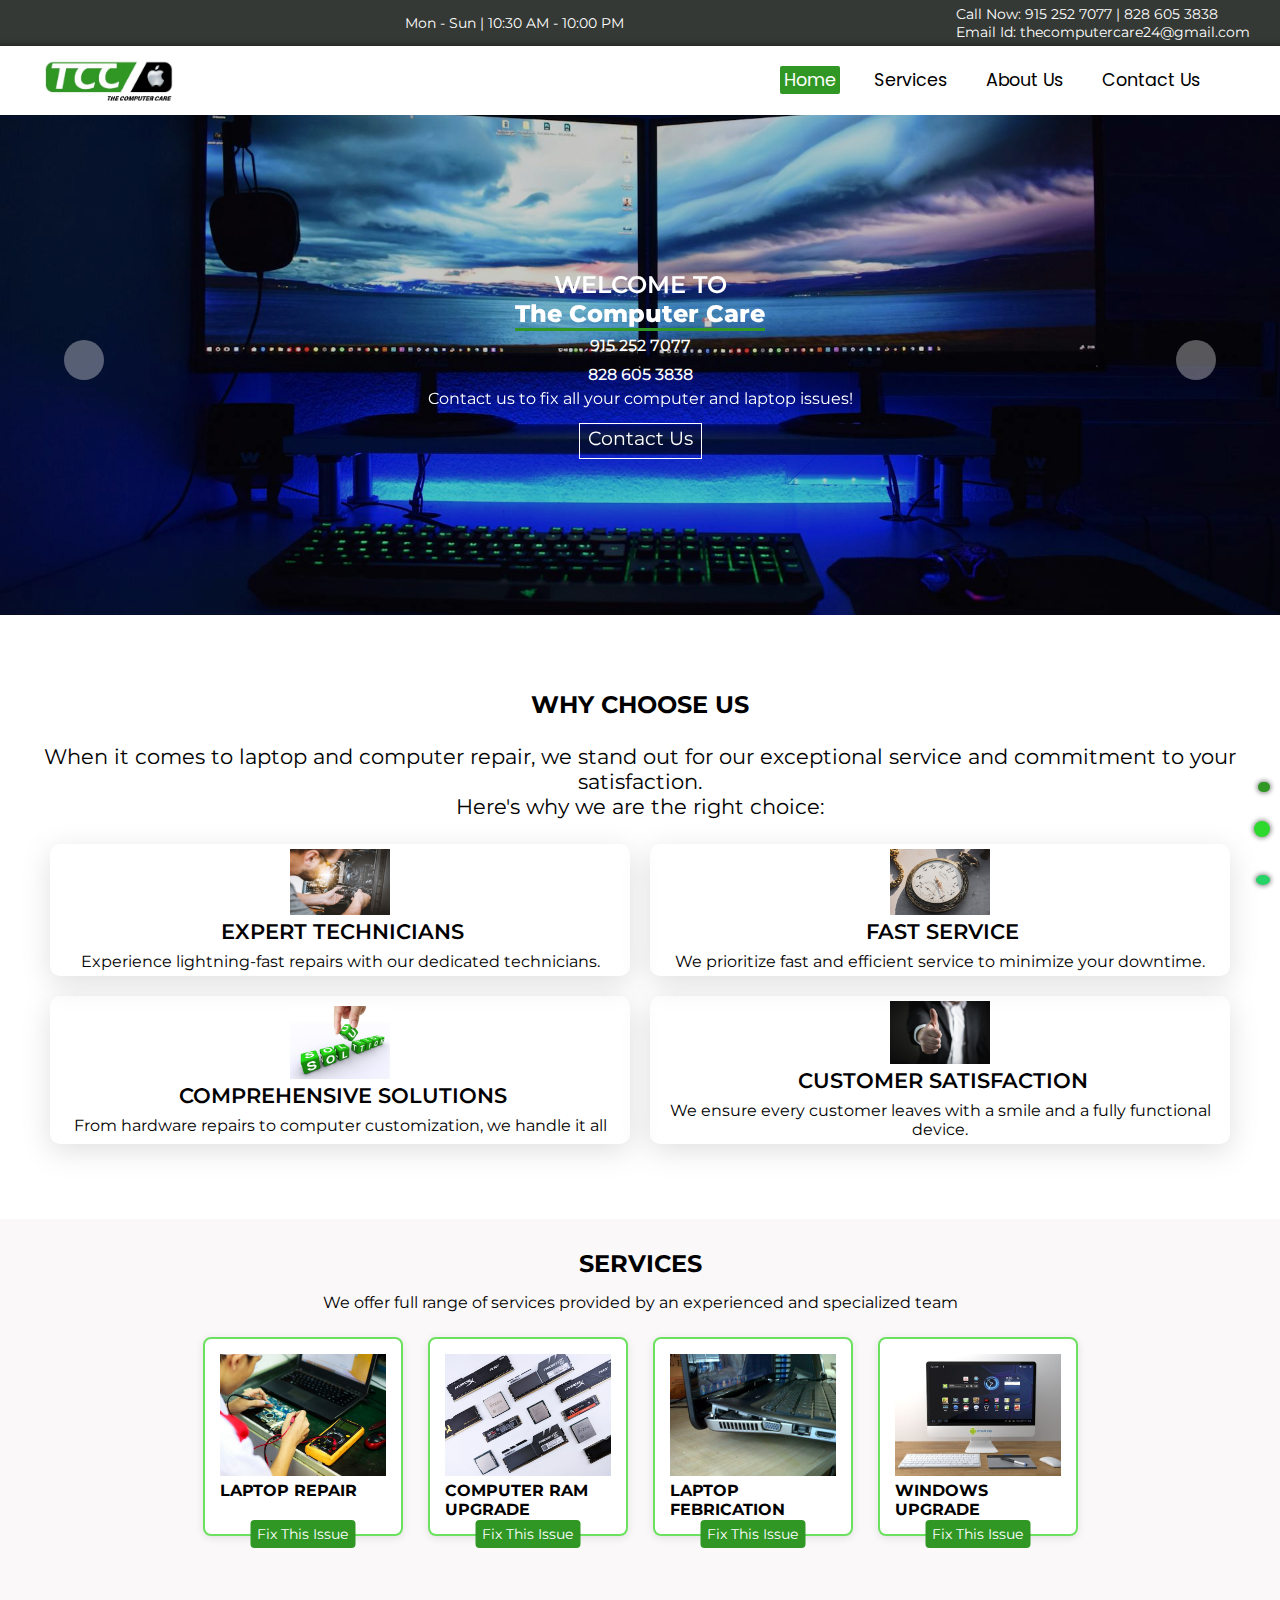
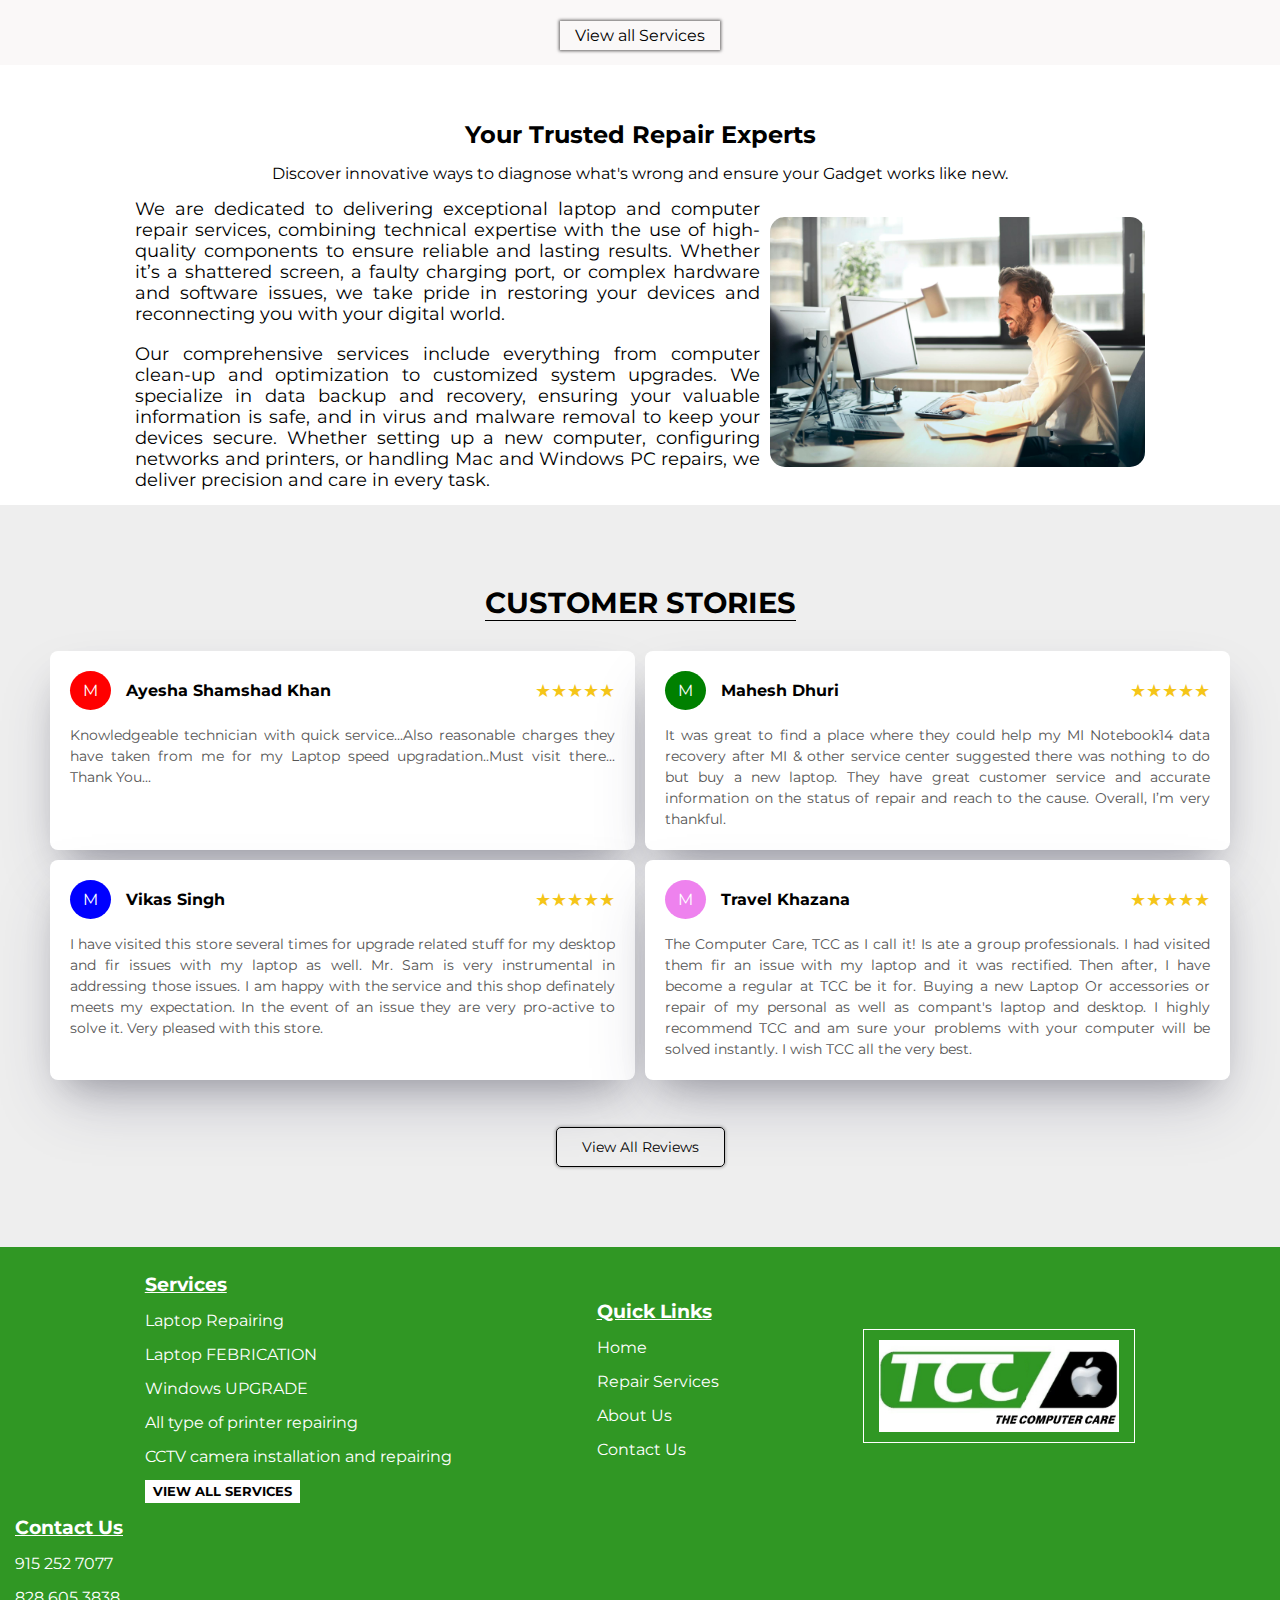
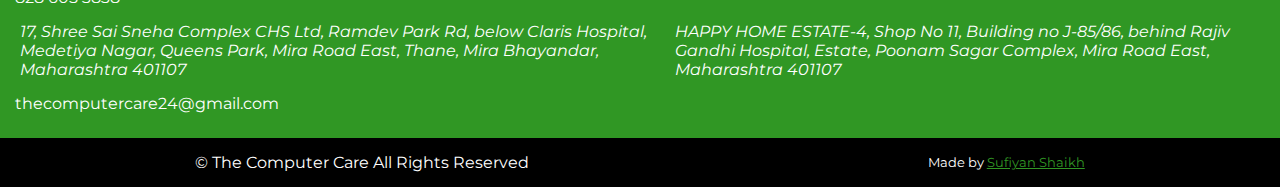
==== index.html @ 96224d6a "The Computer Care" ====
<!DOCTYPE html>
<html lang="en">
  <head>
    <meta charset="UTF-8" />
    <meta
      name="description"
      content="The Computer Care, Mira Road's most trusted Computer and Laptop repair destination. we specialize in Computer customisation, Computer upgrades, New computer setup, keyboard repairs, SSD upgrades, and a wide range of hardware and software solutions for all major laptop brands."
    />
    <meta
      name="keywords"
      content="About The Computer Care, Computer and Laptop repair shop in Mira Road, best Computer Repair Shop in Mira Road, Computer Reapir Shop in Ramdev Park, Mira road , Computer repair shop near me,Laptop Repairing,  
      Laptop Fabrication,  
      Upgrade Your Laptop,  
      Laptop Keyboard Repair,  
      Laptop Screen Repair and Replacement,  
      Windows Upgrade,  
      Computer RAM Upgrade,  
      SSD Upgrade,  
      Desktop Customized,  
      Desktop Servicing and Upgradation,  
      All Types of Printer Repairing,  
      CCTV Camera Installation and Repairing,  
      Laptop Battery Upgrade and Repair,  
      Laptop Hinges Repairing
    "
    />
    <meta name="author" content="Sufiyan Shaikh" />
    <meta name="viewport" content="width=device-width, initial-scale=1.0" />
    <link rel="stylesheet" href="style/style.css" />
    <link
      rel="stylesheet"
      href="https://cdnjs.cloudflare.com/ajax/libs/font-awesome/6.6.0/css/all.min.css"
      integrity="sha512-Kc323vGBEqzTmouAECnVceyQqyqdsSiqLQISBL29aUW4U/M7pSPA/gEUZQqv1cwx4OnYxTxve5UMg5GT6L4JJg=="
      crossorigin="anonymous"
      referrerpolicy="no-referrer"
    />

    <link
      rel="stylesheet"
      href="https://fonts.googleapis.com/css2?family=Material+Symbols+Outlined:opsz,wght,FILL,GRAD@24,400,0,0&icon_names=editor_choice"
    />
    <link rel="shortcut icon" href="images/TCCLogoShortCut.png" />
    <title>Best Computer Repair Service in Mira road | The Computer Care</title>
  </head>
  <body>
    <section class="mainSectionNavabar" id="mainSectionNavabar">
      <div class="emailPhoneIconTiming">
        <div class="socioicons">
          <a
            class="hideSomeContent"
            href="https://www.facebook.com/profile.php?id=61571070823007"
            target="_blank"
            ><i class="fa-brands fa-facebook"></i
          ></a>
          <a
            href="https://www.instagram.com/thecomputercare24?igsh=YzljYTk1ODg3Zg=="
            target="_blank"
            ><i class="fa-brands fa-instagram"></i
          ></a>
          <a href="https://wa.me/+919152527077?text=Hi" target="_blank"
            ><i class="fa-brands fa-whatsapp"></i
          ></a>
          <a href="https://maps.app.goo.gl/mqtj7RavzrbfYgJeA" target="_blank"
            ><i class="fa-solid fa-location-dot"></i
          ></a>
        </div>
        <div class="shopTiming">
          <span
            >Mon - Sun | <i class="fa-regular fa-clock"></i> 10:30 AM - 10:00
            PM</span
          >
        </div>
        <div class="callEmail">
          <div class="callNow">
            <label>Call Now: </label
            ><a href="tel:+919152527077"> 915 252 7077</a>
            |
            <a href="tel:+918286053838">828 605 3838</a>
          </div>
          <div class="emailId">
            <label>Email Id:</label
            ><a
              href="mailto:thecomputercare24@gmail.com?subject=Customer Message"
            >
              thecomputercare24@gmail.com</a
            >
          </div>
        </div>
      </div>
      <!-- Navbar -->
      <header class="pureNavbar">
        <span class="menuToggle" id="menuToggleid" onclick="toggleNav()">
        </span>
        <a href="index.html" class="LogoNameImg">
          <h1 class="hideSomeContent" style="font-size: 0.8rem">
            Best Computer and Laptop Repair Service in Mira road | The Computer
            Care
          </h1>
          <img src="images/TCC Logo.png" alt="Logo"
        /></a>
        <ul class="ulBar">
          <li>
            <a href="index.html" class="onHome"
              ><i class="fa-solid fa-house"></i> Home</a
            >
          </li>
          <li>
            <a href="html/repairservices.html"
              ><i class="fa-solid fa-screwdriver-wrench"></i> Services</a
            >
          </li>
          <li>
            <a href="html/about.html"
              ><i class="fa-solid fa-users-gear"></i> About Us</a
            >
          </li>
          <li>
            <a href="html/contact.html">
              <i class="fa-solid fa-headset"></i>
              Contact Us</a
            >
          </li>
          <li class="call-us-li">
            <a href="tel:+919152527077" class="call-us"
              ><i class="fa-solid fa-phone"></i> Call Us</a
            >
          </li>
        </ul>
      </header>
    </section>

    <!-- SlideShow Section -->
    <section class="bgMainSection">
      <div class="slider">
        <span class="bgShade"></span>
        <div class="list">
          <div class="item">
            <img src="images/wallapaperComputer.jpg" alt="images" />
          </div>
          <div class="item">
            <img src="images/WlpLaptop.jpg" alt="images" />
          </div>
          <div class="item">
            <img src="images/7.jpg" alt="images" />
          </div>
        </div>

        <button id="prev" class="Btn prevBtn">
          <i class="fa-solid fa-arrow-left"></i>
        </button>
        <button id="next" class="Btn nextBtn">
          <i class="fa-solid fa-arrow-right"></i>
        </button>

        <ul class="dots">
          <li class="active"></li>
          <li></li>
          <li></li>
        </ul>
      </div>

      <div class="bgImgSection">
        <strong class="bgFirstLetter hidden"> Welcome to </strong>
        <h1 class="bgSecondLetter hidden">The Computer Care</h1>

        <a href="tel:+919152527077" class="phoneNumber"
          ><i class="fa-solid fa-phone"></i> 915 252 7077</a
        >
        <a href="tel:+918286053838" class="phoneNumber"
          ><i class="fa-solid fa-phone"></i> 828 605 3838</a
        >

        <p class="bgthirdLetter hidden">
          Contact us to fix all your computer and laptop issues!
        </p>
        <a href="html/contact.html" class="btnWithWords hidden"> Contact Us </a>
      </div>
    </section>
    <!-- Why choose Us -->
    <section class="chooseUsSection">
      <strong class="strongHead">WHY CHOOSE US</strong>
      <div class="chooseUsContent">
        <p>
          When it comes to laptop and computer repair, we stand out for our
          exceptional service and commitment to your satisfaction. <br />
          Here's why we are the right choice:
        </p>
      </div>
      <div class="boxesOfChooseUs">
        <div class="box1">
          <div class="imgBox">
            <img
              src="images/expert technician.jpg"
              width="100"
              alt="expert technician"
            />
          </div>
          <span class="wordBox">Expert Technicians</span>
          <p>
            Experience lightning-fast repairs with our dedicated technicians.
          </p>
        </div>
        <div class="box1">
          <div class="imgBox">
            <img src="images/QuickClock.jpg" width="100" alt="Clock Images" />
          </div>
          <span class="wordBox">Fast Service</span>
          <p>
            We prioritize fast and efficient service to minimize your downtime.
          </p>
        </div>
        <div class="box1">
          <div class="imgBox">
            <img src="images/solutions.jpg" width="100" alt="Solution Image" />
          </div>
          <span class="wordBox">Comprehensive Solutions</span>
          <p>
            From hardware repairs to computer customization, we handle it all
          </p>
        </div>
        <div class="box1">
          <div class="imgBox">
            <img src="images/satisfaction.jpg" width="100" alt="Satisfaction" />
          </div>
          <span class="wordBox">Customer Satisfaction</span>

          <p>
            We ensure every customer leaves with a smile and a fully functional
            device.
          </p>
        </div>
      </div>
    </section>
    <!-- Service Process -->

    <!-- Services we Offer -->
    <section class="servicesSection">
      <strong class="strongHead">SERVICES</strong>
      <p>
        We offer full range of services provided by an experienced and
        specialized team
      </p>
      <div class="subServicesSection">
        <div class="sevicesBox" onclick="gotoWsForLaptopRepair1()">
          <div class="serviceImage">
            <img
              src="../images/laptopRepair.jpg"
              width="250"
              alt="laptop Image"
            />
          </div>
          <strong> Laptop Repair </strong>
          <a class="gotoWsA">Fix This Issue</a>
        </div>

        <div
          class="sevicesBox"
          onclick="gotoWsForLaptopRepair6()"
          data-name="Speaker Repair"
        >
          <div class="serviceImage">
            <img
              src="../images/ramUpgrade.jpg"
              width="250"
              alt="laptop Image"
            />
          </div>
          <strong class="serviceItem"> Computer RAM UPGRADE </strong>
          <a class="gotoWsA">Fix This Issue</a>
        </div>

        <div class="sevicesBox" onclick="gotoWsForLaptopRepair2()">
          <div class="serviceImage">
            <img
              src="../images/laptopFabrication.jpg"
              width="250"
              alt="laptop Image"
            />
          </div>
          <strong> Laptop Febrication </strong>
          <a class="gotoWsA">Fix This Issue</a>
        </div>

        <div
          class="sevicesBox"
          onclick="gotoWsForLaptopRepair7()"
          data-name="Cooling Fan Repair"
        >
          <div class="serviceImage">
            <img
              src="../images/operatingSystem.jpg"
              width="250"
              alt="laptop Image"
            />
          </div>
          <strong class="serviceItem"> Windows UPGRADE </strong>

          <a class="gotoWsA">Fix This Issue</a>
        </div>

        <!--  -->
      </div>

      <button class="allServices">
        <a href="html/repairservices.html">View all Services</a>
      </button>
    </section>
    <!-- We are a Repair Store  -->
    <section class="repairStoreContent">
      <strong class="strongHead">Your Trusted Repair Experts</strong>
      <p>
        Discover innovative ways to diagnose what's wrong and ensure your Gadget
        works like new.
      </p>
      <div class="imageAndContent">
        <div class="mobileImg">
          <img src="images/WlpLaptop111.jpg" alt="Mobile Image" />
        </div>
        <div class="contentPart">
          <p>
            We are dedicated to delivering exceptional laptop and computer
            repair services, combining technical expertise with the use of
            high-quality components to ensure reliable and lasting results.
            Whether it’s a shattered screen, a faulty charging port, or complex
            hardware and software issues, we take pride in restoring your
            devices and reconnecting you with your digital world.
          </p>
          <br />
          <p>
            Our comprehensive services include everything from computer clean-up
            and optimization to customized system upgrades. We specialize in
            data backup and recovery, ensuring your valuable information is
            safe, and in virus and malware removal to keep your devices secure.
            Whether setting up a new computer, configuring networks and
            printers, or handling Mac and Windows PC repairs, we deliver
            precision and care in every task.
          </p>
        </div>
      </div>
    </section>

    <!-- Customer Stories -->
    <section class="reviewSection">
      <strong class="headCustomerSories">Customer Stories</strong>
      <div class="reviewHere">
        <div class="testimonial-card">
          <div class="user-info">
            <span class="userProfileName" style="background-color: red">M</span>
            <div>
              <div class="name">Ayesha Shamshad Khan</div>
            </div>
            <div class="stars">★★★★★</div>
          </div>
          <div class="testimonial-content">
            Knowledgeable technician with quick service...Also reasonable
            charges they have taken from me for my Laptop speed
            upgradation..Must visit there... Thank You...
          </div>
        </div>
        <!--  -->
        <div class="testimonial-card">
          <div class="user-info">
            <span class="userProfileName" style="background-color: green"
              >M</span
            >
            <div>
              <div class="name">Mahesh Dhuri</div>
            </div>
            <div class="stars">★★★★★</div>
          </div>
          <div class="testimonial-content">
            It was great to find a place where they could help my MI Notebook14
            data recovery after MI & other service center suggested there was
            nothing to do but buy a new laptop. They have great customer service
            and accurate information on the status of repair and reach to the
            cause. Overall, I’m very thankful.
          </div>
        </div>
        <!--  -->
        <div class="testimonial-card">
          <div class="user-info">
            <span class="userProfileName" style="background-color: blue"
              >M</span
            >
            <div>
              <div class="name">Vikas Singh</div>
            </div>
            <div class="stars">★★★★★</div>
          </div>
          <div class="testimonial-content">
            I have visited this store several times for upgrade related stuff
            for my desktop and fir issues with my laptop as well. Mr. Sam is
            very instrumental in addressing those issues. I am happy with the
            service and this shop definately meets my expectation. In the event
            of an issue they are very pro-active to solve it. Very pleased with
            this store.
          </div>
        </div>
        <!--  -->
        <div class="testimonial-card">
          <div class="user-info">
            <span class="userProfileName" style="background-color: violet"
              >M</span
            >
            <div>
              <div class="name">Travel Khazana</div>
            </div>
            <div class="stars">★★★★★</div>
          </div>
          <div class="testimonial-content">
            The Computer Care, TCC as I call it! Is ate a group professionals. I
            had visited them fir an issue with my laptop and it was rectified.
            Then after, I have become a regular at TCC be it for. Buying a new
            Laptop Or accessories or repair of my personal as well as compant's
            laptop and desktop. I highly recommend TCC and am sure your problems
            with your computer will be solved instantly. I wish TCC all the very
            best.
          </div>
        </div>
        <!--  -->
      </div>
      <a
        class="viewAllReviews"
        target="_blank"
        href="https://www.google.com/search?sca_esv=39810f5665557e26&sxsrf=ADLYWIJ63ItYzu3Gf5bRduiZhbobCvPirQ:1736142395249&q=the+computer+care+thane+reviews&uds=[base64]&si=ACC90nwjPmqJHrCEt6ewASzksVFQDX8zco_7MgBaIawvaF4-7glf96CyRKQV_xogCq7pDzsdbjQgENMN6Ps5KVKYUdPa4O7_tcEgr8yMv3771Vrnp-34SQTxuoi9mexpO49AmzPuCUAtgQHS9tup0fNlz_wQVXJbJA%3D%3D&sa=X&ved=2ahUKEwjW9v21suCKAxUD2jQHHeRZAqUQk8gLegQIJxAB&ictx=1&biw=360&bih=646&dpr=2#ebo=2"
        >View All Reviews</a
      >
    </section>

    <!-- Footer Section -->

    <footer class="footerSection">
      <a href="index.html" class="footerLogo">
        <img src="images/TCC Logo.png" alt="Logo" />
      </a>

      <div class="quickLinks">
        <strong>Quick Links</strong>
        <ul>
          <li><a href="index.html">Home</a></li>
          <li><a href="html/repairservices.html">Repair Services</a></li>
          <li><a href="html/about.html">About Us</a></li>
          <li><a href="html/contact.html">Contact Us</a></li>
        </ul>
      </div>

      <div class="quickServices">
        <strong>Services</strong>
        <li>Laptop Repairing</li>
        <li>Laptop FEBRICATION</li>
        <li>Windows UPGRADE</li>
        <li>All type of printer repairing</li>
        <li>CCTV camera installation and repairing</li>
        <a href="html/repairservices.html">View All Services</a>
      </div>

      <div class="quickContacts">
        <strong>Contact Us</strong>
        <a href="tel:+919152527077"
          ><i class="fa-solid fa-phone"></i> 915 252 7077</a
        >
        <a href="tel:+918286053838"
          ><i class="fa-solid fa-phone"></i> 828 605 3838</a
        >
        <address class="TCCaddresses">
          <a href="https://maps.app.goo.gl/mqtj7RavzrbfYgJeA" target="_blank"
            ><i class="fa-solid fa-location-dot"></i
          ></a>
          17, Shree Sai Sneha Complex CHS Ltd, Ramdev Park Rd, below Claris
          Hospital, Medetiya Nagar, Queens Park, Mira Road East, Thane, Mira
          Bhayandar, Maharashtra 401107
          <a href="https://maps.app.goo.gl/prdtFMeZnZaXtEqa7" target="_blank"
            ><i class="fa-solid fa-location-dot"></i
          ></a>
          HAPPY HOME ESTATE-4, Shop No 11, Building no J-85/86, behind Rajiv
          Gandhi Hospital, Estate, Poonam Sagar Complex, Mira Road East,
          Maharashtra 401107
        </address>
        <a
          class="footerEmail"
          href="mailto:thecomputercare24@gmail.com?subject=Customer Message"
          ><i class="fa-solid fa-envelope"></i> thecomputercare24@gmail.com</a
        >
      </div>
    </footer>
    <div class="copyrightLine">
      <div>&copy; The Computer Care All Rights Reserved</div>
      <div class="socioicons">
        <a
          class="hideSomeContent"
          href="https://www.facebook.com/profile.php?id=61571070823007"
          target="_blank"
          ><i class="fa-brands fa-facebook"></i
        ></a>
        <a
          href="https://www.instagram.com/thecomputercare24?igsh=YzljYTk1ODg3Zg=="
          target="_blank"
          ><i class="fa-brands fa-instagram"></i
        ></a>
        <a href="https://wa.me/+919152527077?text=Hi" target="_blank"
          ><i class="fa-brands fa-whatsapp"></i
        ></a>
        <a href="https://maps.app.goo.gl/mqtj7RavzrbfYgJeA" target="_blank"
          ><i class="fa-solid fa-location-dot"></i
        ></a>
      </div>
      <div class="authorName">
        Made by
        <a
          href="https://sufiyan055.github.io/MyPortfolio-website/"
          target="_blank"
          >Sufiyan Shaikh</a
        >
      </div>
    </div>

    <a
      href="https://wa.me/+919152527077?text=Hi"
      target="_blank"
      class="bottomWhatsapp"
    >
      <i class="fa-brands fa-whatsapp"></i>
    </a>

    <a href="tel:+919152527077" class="bottomCallUs">
      <i class="fa-solid fa-phone"></i>
    </a>

    <!--  -->
    <div class="gotoTop" onclick="BacktoTop()">
      <i class="fa-solid fa-arrow-up"></i>
    </div>
    <!--  -->

    <!-- Script -->

    <script src="script/scriptTwo.js"></script>
    <script src="script/script.js"></script>
    <script src="script/gotoWsApp.js"></script>
    <script src="script/animateonscroll.js"></script>
  </body>
</html>
---- style/style.css ----
@import url("https://fonts.googleapis.com/css2?family=Kanit:ital,wght@0,100;0,200;0,300;0,400;0,500;0,600;0,700;0,800;0,900;1,100;1,200;1,300;1,400;1,500;1,600;1,700;1,800;1,900&family=League+Gothic&family=Montserrat:ital,wght@0,100..900;1,100..900&family=Playwrite+AU+VIC+Guides&family=Poppins:ital,wght@0,100;0,200;0,300;0,400;0,500;0,600;0,700;0,800;0,900;1,100;1,200;1,300;1,400;1,500;1,600;1,700;1,800;1,900&family=Roboto:ital,wght@0,100;0,300;0,400;0,500;0,700;0,900;1,100;1,300;1,400;1,500;1,700;1,900&family=Satisfy&display=swap");
* {
  margin: 0;
  padding: 0;
  box-sizing: border-box;
  font-family: "Montserrat", sans-serif;
  scroll-behavior: smooth;
}

.onHome {
  background-color: #309724;
  color: #fff;
}

.onContact {
  background-color: #309724;
  color: #fff;
}

.onAbout {
  background-color: #309724;
  color: #fff;
}

.onRepairService {
  background-color: #309724;
  color: #fff;
}

.strongHead {
  display: flex;
  justify-content: center;
  align-items: center;
  padding: 15px 2px;
  font-size: 1.5em;
}

a {
  color: #000;
  text-decoration: none;
}

.hideSomeContent {
  display: none;
}

.mainSectionNavabar .emailPhoneIconTiming {
  display: flex;
  justify-content: center;
  align-items: center;
  justify-content: space-between;
  padding: 5px 30px;
  background-color: #353935;
  color: #fff;
  font-size: 0.9rem;
  flex-wrap: wrap;
  gap: 10px;
}
.mainSectionNavabar .emailPhoneIconTiming .socioicons a {
  color: #fff;
  transition: color 0.3s;
}
.mainSectionNavabar .emailPhoneIconTiming .socioicons a:hover:nth-child(1) {
  color: blue;
}
.mainSectionNavabar .emailPhoneIconTiming .socioicons a:hover:nth-child(2) {
  color: purple;
}
.mainSectionNavabar .emailPhoneIconTiming .socioicons a:hover:nth-child(3) {
  color: green;
}
.mainSectionNavabar .emailPhoneIconTiming .socioicons a:hover:nth-child(4) {
  color: red;
}
.mainSectionNavabar .emailPhoneIconTiming .socioicons i {
  padding: 2px;
  margin: 0px 5px;
  cursor: pointer;
}
.mainSectionNavabar .emailPhoneIconTiming .callEmail .callNow a,
.mainSectionNavabar .emailPhoneIconTiming .callEmail .emailId a {
  color: #fff;
}
.mainSectionNavabar .pureNavbar {
  display: flex;
  justify-content: center;
  align-items: center;
  justify-content: space-between;
  padding: 5px 30px;
  box-shadow: 0px 0px 5px 2px rgba(0, 0, 0, 0.3137254902);
  z-index: 111;
}
.mainSectionNavabar .pureNavbar .LogoNameImg {
  padding: 5px 15px;
  border-radius: 5px;
  display: inline-flex;
  justify-content: center;
  align-items: center;
}
.mainSectionNavabar .pureNavbar .LogoNameImg img {
  width: 8rem;
}
.mainSectionNavabar .pureNavbar .ulBar {
  display: flex;
  justify-content: center;
  align-items: center;
  z-index: 111;
}
.mainSectionNavabar .pureNavbar .ulBar li {
  margin: 2px 15px;
  list-style: none;
}
.mainSectionNavabar .pureNavbar .ulBar li a {
  position: relative;
  font-size: 1.1em;
  padding: 2px 4px;
  border-radius: 2px;
  transition: color 0.3s ease-in-out;
  font-family: "Poppins", serif;
}
.mainSectionNavabar .pureNavbar .ulBar li a i {
  display: none;
}
.mainSectionNavabar .pureNavbar .ulBar li a::before {
  content: "";
  background-color: #309724;
  top: 0px;
  left: 0px;
  width: 0%;
  height: 100%;
  position: absolute;
  z-index: -1;
  transition: width 0.3s ease-in-out;
}
.mainSectionNavabar .pureNavbar .ulBar li a:hover::before {
  width: 98%;
}
.mainSectionNavabar .pureNavbar .ulBar li a:hover {
  color: #fff;
}
.mainSectionNavabar .pureNavbar .ulBar li .call-us {
  background-color: #62cbad;
  color: #fff;
  box-shadow: 0px 0px 6px 2px rgba(0, 0, 0, 0.1529411765);
  padding: 12px 3px;
  display: none;
}
.mainSectionNavabar .pureNavbar .ulBar li .call-us i {
  display: inline-block;
}
.mainSectionNavabar .pureNavbar .menuToggle {
  display: none;
}

/* For Body */
.hideScrollbar {
  overflow: hidden;
}

@media screen and (max-width: 922px) {
  .mainSectionNavabar .emailPhoneIconTiming .socioicons a {
    font-size: 1.1rem;
  }
  .mainSectionNavabar .emailPhoneIconTiming .shopTiming {
    font-size: 0.8rem;
  }
  .mainSectionNavabar .emailPhoneIconTiming .callEmail {
    font-size: 0.8rem;
  }
  .mainSectionNavabar .pureNavbar {
    position: relative;
  }
  .mainSectionNavabar .pureNavbar .LogoNameImg {
    z-index: 222222;
    border: 1px solid transparent;
    transition: border 0.5s ease-in-out;
  }
  .mainSectionNavabar .pureNavbar .borderforLogoNameImg {
    border: 1px solid #000;
  }
  .mainSectionNavabar .pureNavbar .ulBar {
    align-items: normal;
    flex-direction: column;
    position: fixed;
    width: 100%;
    top: -500px;
    left: 0px;
    height: 0%;
    background: #fff;
    overflow: hidden;
    z-index: 11111;
    transition: top 0.5s ease-in-out, height 0.5s ease-in-out;
  }
  .mainSectionNavabar .pureNavbar .ulBar li {
    border-bottom: 1px solid;
    padding: 5px;
  }
  .mainSectionNavabar .pureNavbar .ulBar li a {
    color: #000;
  }
  .mainSectionNavabar .pureNavbar .ulBar li a i {
    display: inline-block;
  }
  .mainSectionNavabar .pureNavbar .ulBar li .call-us {
    width: 100%;
    padding: 13px 10%;
    border-radius: 4px;
    display: inline;
  }
  .mainSectionNavabar .pureNavbar .ulBar .call-us-li {
    margin-top: 25px;
    border-bottom: none;
    text-align: center;
  }
  .mainSectionNavabar .pureNavbar .ulBar.ulBarActive {
    top: 0px;
    height: 100%;
    border: 1px solid #309724;
    border-left: none;
    z-index: 111111;
  }
  .mainSectionNavabar .pureNavbar .menuToggle {
    display: block;
    position: absolute;
    top: 19px;
    right: 20px;
    margin-left: -90px;
    width: 30px;
    height: 30px;
    cursor: pointer;
    display: flex;
    justify-content: center;
    align-items: center;
    margin-bottom: 15px;
    z-index: 222222;
  }
  .mainSectionNavabar .pureNavbar .menuToggle::before {
    content: "";
    position: absolute;
    width: 20px;
    height: 2px;
    background: #000;
    transform: translateY(-9px);
    transition: 0.5s;
    box-shadow: 0px 7px 0px #000;
  }
  .mainSectionNavabar .pureNavbar .menuToggle::after {
    content: "";
    position: absolute;
    width: 20px;
    height: 2px;
    background: #000;
    transform: translateY(5px);
    transition: 0.5s;
  }
  .mainSectionNavabar .pureNavbar .menuToggle.active::before {
    transform: translateY(0px) rotate(45deg);
    box-shadow: 0 0 0 red;
    background-color: red;
  }
  .mainSectionNavabar .pureNavbar .menuToggle.active::after {
    transform: translateY(0px) rotate(-45deg);
    background-color: red;
    box-shadow: 0 0 0 red;
  }
}
@media screen and (max-width: 596px) {
  .mainSectionNavabar .pureNavbar .LogoNameImg img {
    width: 7rem;
  }
  .mainSectionNavabar .pureNavbar .ulBar li a {
    font-size: 0.9em;
  }
}
/* SlideShow Section */
.bgMainSection {
  position: relative;
}
.bgMainSection .slider {
  width: 1515px;
  max-width: 100vw;
  height: 500px;
  margin: auto;
  position: relative;
  overflow: hidden;
  /* Hide Btn When Cross Click */
}
.bgMainSection .slider .bgShade {
  position: absolute;
  top: 0px;
  left: 0px;
  width: 100%;
  height: 100%;
  background-color: rgba(0, 0, 0, 0.2156862745);
  z-index: 1;
}
.bgMainSection .slider .list {
  position: absolute;
  width: -moz-max-content;
  width: max-content;
  height: 100%;
  left: 0;
  top: 0;
  display: flex;
  transition: 1s;
}
.bgMainSection .slider .list img {
  width: 94.688rem;
  max-width: 100vw;
  height: 100%;
  -o-object-fit: cover;
     object-fit: cover;
}
.bgMainSection .slider .Btn {
  position: absolute;
  top: 45%;
  z-index: 111;
  width: 40px;
  height: 40px;
  border-radius: 50%;
  background-color: rgba(255, 255, 255, 0.3333333333);
  color: #fff;
  font-family: monospace;
  font-weight: bold;
  border: none;
  font-size: 1.2em;
  cursor: pointer;
  transition: opacity 0.3s ease;
}
.bgMainSection .slider .Btn:hover {
  opacity: 0.8;
}
.bgMainSection .slider .prevBtn {
  left: 5%;
}
.bgMainSection .slider .nextBtn {
  right: 5%;
}
.bgMainSection .slider .hideOnNavVisi {
  display: none;
}
.bgMainSection .slider .dots {
  position: absolute;
  bottom: 10px;
  left: 0;
  color: #fff;
  width: 100%;
  margin: 0;
  padding: 0;
  display: flex;
  justify-content: center;
  display: none;
}
.bgMainSection .slider .dots li {
  list-style: none;
  width: 10px;
  height: 10px;
  background-color: #fff;
  margin: 10px;
  border-radius: 20px;
  transition: 0.5s;
  z-index: 1;
}
.bgMainSection .slider .dots li.active {
  width: 30px;
}
.bgMainSection .bgImgSection {
  z-index: 11;
  position: absolute;
  top: 50%;
  left: 50%;
  transform: translate(-50%, -50%);
  background-position: center;
  width: 100%;
  height: 100%;
  display: flex;
  justify-content: center;
  align-items: center;
  flex-direction: column;
  padding: 15px;
  color: #fff;
  text-align: center;
}
.bgMainSection .bgImgSection strong {
  font-size: 1.5rem;
  font-weight: 600;
  font-family: "Montserrat", sans-serif;
}
.bgMainSection .bgImgSection .bgSecondLetter {
  font-weight: 800;
}
.bgMainSection .bgImgSection .phoneNumber {
  color: #fff;
  cursor: pointer;
  display: inline;
  margin: 5px 1px;
  font-weight: 500;
  z-index: 11;
}
.bgMainSection .bgImgSection .btnWithWords {
  margin-top: 15px;
  box-sizing: content-box;
  background: transparent;
  height: 30px;
  padding: 2px 8px;
  display: flex;
  border: 1px solid #fff;
  cursor: pointer;
  font-family: "Montserrat", sans-serif;
  font-size: 1.2rem;
  color: #fff;
  padding: 2px 8px;
}
.bgMainSection .bgImgSection .btnWithWords:hover {
  background: #309724;
}
.bgMainSection .bgImgSection .hidden {
  opacity: 0;
  filter: blur(5px);
  transform: translateY(-100%);
  transition: 0.5s ease-in-out;
}
.bgMainSection .bgImgSection .bgFirstLetter {
  text-transform: uppercase;
  transition-delay: 100ms;
}
.bgMainSection .bgImgSection .bgSecondLetter {
  transition-delay: 400ms;
  border-bottom: 3px solid #309724;
  font-size: 1.5rem;
}
.bgMainSection .bgImgSection .bgthirdLetter {
  transition-delay: 700ms;
}
.bgMainSection .bgImgSection .btnWithWords {
  transition-delay: transform 900ms;
}
.bgMainSection .bgImgSection .show {
  opacity: 1;
  filter: blur(0);
  transform: translateY(0);
}

@media screen and (max-width: 768px) {
  .bgMainSection .slider {
    height: 300px;
  }
  .bgMainSection .bgImgSection .bgSecondLetter {
    font-size: 1.2rem;
  }
  .bgMainSection .bgImgSection .bgthirdLetter a {
    font-size: 1rem;
  }
}
@media screen and (max-width: 496px) {
  .bgMainSection .slider .Btn {
    top: 85%;
    font-size: 1rem;
  }
  .bgMainSection .slider .prevBtn {
    left: 103px;
  }
  .bgMainSection .slider .nextBtn {
    right: 105px;
  }
  .bgMainSection .bgImgSection strong {
    font-size: 0.9rem;
    text-align: center;
  }
  .bgMainSection .bgImgSection p {
    font-size: 0.8rem;
  }
}
@media screen and (max-width: 292px) {
  .bgMainSection .slider .Btn {
    top: 85%;
    font-size: 1rem;
  }
  .bgMainSection .slider .prevBtn {
    left: 75px;
  }
  .bgMainSection .slider .nextBtn {
    right: 75px;
  }
  .bgMainSection .bgImgSection .btnWithWords {
    height: 20px;
  }
  .bgMainSection .bgImgSection .btnWithWords strong {
    font-size: 0.7em;
    margin-top: 3px;
  }
}
/* Why Choose Us Section */
.chooseUsSection {
  margin: 60px 0px;
  text-align: center;
}
.chooseUsSection .chooseUsContent {
  text-align: center;
  padding: 10px 30px;
}
.chooseUsSection .chooseUsContent p {
  font-size: 1.3rem;
}
.chooseUsSection .boxesOfChooseUs {
  padding: 15px 50px;
  display: grid;
  grid-template-columns: repeat(auto-fit, minmax(500px, 1fr));
  gap: 20px;
  justify-content: center;
}
.chooseUsSection .boxesOfChooseUs .box1 {
  display: flex;
  justify-content: center;
  align-items: center;
  flex-direction: column;
  box-shadow: rgba(100, 100, 111, 0.2) 0px 7px 29px 0px;
  border-radius: 10px;
  padding: 5px;
}
.chooseUsSection .boxesOfChooseUs .box1 .wordBox {
  text-transform: uppercase;
  font-weight: 600;
  font-size: 1.3em;
  margin-left: 5px;
}
.chooseUsSection .boxesOfChooseUs .box1 p {
  margin-top: 8px;
}

@media screen and (max-width: 1225px) {
  .chooseUsSection .boxesOfChooseUs {
    padding: 10px;
    display: grid;
    grid-template-columns: repeat(auto-fill, 25em);
    gap: 30px;
  }
  .chooseUsSection .boxesOfChooseUs .box1 .wordBox {
    font-size: 1em;
  }
}
@media screen and (max-width: 409px) {
  .chooseUsSection .boxesOfChooseUs {
    display: flex;
    justify-content: center;
    align-items: center;
    flex-direction: column;
  }
  .chooseUsSection .boxesOfChooseUs .box1 {
    display: flex;
    justify-content: center;
    align-items: center;
    flex-direction: column;
    flex-wrap: wrap;
  }
  .chooseUsSection .boxesOfChooseUs .box1 .wordBox {
    margin-left: 0px;
    margin-top: 13px;
  }
  .chooseUsSection .boxesOfChooseUs .box1 p {
    text-align: center;
  }
}
/* Services we Offer */
.servicesSection {
  display: flex;
  justify-content: center;
  align-items: center;
  flex-direction: column;
  padding: 15px;
  background-color: #faf8f8;
}
.servicesSection .subServicesSection {
  display: flex;
  justify-content: center;
  flex-wrap: wrap;
  gap: 25px;
  margin-top: 25px;
  padding: 0px 15px;
}
.servicesSection .subServicesSection .sevicesBox {
  display: flex;
  justify-content: center;
  align-items: center;
  flex-grow: inherit;
  flex-basis: 200px;
  flex-direction: column;
  align-items: normal;
  justify-content: flex-start;
  background-color: #fff;
  padding: 15px;
  border: 1px solid #e1e1e1;
  border-radius: 8px;
  box-shadow: 0 2px 8px rgba(0, 0, 0, 0.1);
  transition: transform 0.3s ease;
  gap: 5px;
  border: 2px solid #6ce05f;
  position: relative;
  cursor: pointer;
}
.servicesSection .subServicesSection .sevicesBox .serviceImage {
  width: 100%;
  height: 122px;
}
.servicesSection .subServicesSection .sevicesBox .serviceImage img {
  width: 100%;
  height: 100%;
  -o-object-fit: cover;
     object-fit: cover;
}
.servicesSection .subServicesSection .sevicesBox i {
  font-size: 2.5em;
}
.servicesSection .subServicesSection .sevicesBox .descService {
  font-size: 0.85em;
}
.servicesSection .subServicesSection .sevicesBox.hide {
  display: none;
}
.servicesSection .subServicesSection .sevicesBox:hover {
  transform: scale(1.02);
  border: 2px solid #309724;
}
.servicesSection .subServicesSection .sevicesBox strong {
  text-transform: uppercase;
}
.servicesSection .subServicesSection .sevicesBox p {
  text-wrap: wrap;
}
.servicesSection .subServicesSection .sevicesBox .gotoWsA {
  font-size: 0.9em;
  background-color: #309724;
  text-align: center;
  padding: 5px 2px;
  border-radius: 4px;
  color: #fff;
  transition: background-color 0.3s ease;
  position: absolute;
  left: 50%;
  transform: translate(-50%, -50%);
  bottom: -28px;
  width: 105px;
  cursor: pointer;
}
.servicesSection .subServicesSection .sevicesBox .gotoWsA:hover {
  background-color: #309724;
}
.servicesSection .allServices {
  margin-top: 85px;
  background: transparent;
  outline: none;
  border: none;
  box-shadow: 0px 0px 3px 1px rgba(0, 0, 0, 0.6);
  display: flex;
}
.servicesSection .allServices a {
  flex-basis: 1;
  font-size: 1.2em;
  padding: 5px 15px;
  transition: color, background-color 0.3s ease-in-out;
}
.servicesSection .allServices a:hover {
  background-color: #309724;
  color: #fff;
}

/* repairStoreContent  - We are a Repair Store */
.repairStoreContent {
  display: flex;
  justify-content: center;
  align-items: center;
  flex-direction: column;
  margin-top: 25px;
  padding: 15px;
}
.repairStoreContent .imageAndContent {
  margin-top: 15px;
  display: flex;
  justify-content: center;
  align-items: center;
  flex-direction: row-reverse;
  gap: 10px;
}
.repairStoreContent .imageAndContent .mobileImg {
  width: 30%;
}
.repairStoreContent .imageAndContent .mobileImg img {
  width: 100%;
  width: 100%;
  -o-object-fit: cover;
     object-fit: cover;
  border-radius: 15px;
}
.repairStoreContent .imageAndContent .contentPart {
  width: 50%;
}
.repairStoreContent .imageAndContent .contentPart p {
  font-size: 1.1em;
  text-align: justify;
}

@media screen and (max-width: 700px) {
  .repairStoreContent .imageAndContent {
    flex-direction: column;
  }
  .repairStoreContent .imageAndContent .mobileImg {
    width: 100%;
  }
  .repairStoreContent .imageAndContent .contentPart {
    width: 100%;
  }
}
/* What People Says About us */
.reviewSection {
  background-color: #eee;
  display: flex;
  justify-content: center;
  align-items: center;
  flex-direction: column;
  padding: 5rem 2.5rem;
}
.reviewSection strong {
  font-size: 1.8rem;
  border-bottom: 1px solid #000;
  text-transform: uppercase;
  margin-bottom: 15px;
}
.reviewSection .reviewHere {
  padding: 15px 10px;
  display: grid;
  grid-template-columns: repeat(auto-fit, minmax(500px, 1fr));
  justify-content: center;
  gap: 10px;
  justify-content: center;
}
.reviewSection .reviewHere .testimonial-card {
  background-color: #fff;
  box-shadow: rgba(50, 50, 93, 0.25) 0px 30px 60px -12px, rgba(0, 0, 0, 0.3) 0px 18px 36px -18px;
  border-radius: 8px;
  padding: 20px;
}
.reviewSection .reviewHere .testimonial-card .user-info {
  display: flex;
  align-items: center;
  margin-bottom: 15px;
}
.reviewSection .reviewHere .testimonial-card .user-info .userProfileName {
  background: green;
  color: #fff;
  padding: 10px 13px;
  border-radius: 50%;
  margin-right: 15px;
}
.reviewSection .reviewHere .testimonial-card .user-info .name {
  font-size: 16px;
  font-weight: bold;
}
.reviewSection .reviewHere .testimonial-card .user-info .handle {
  color: #888;
  font-size: 14px;
}
.reviewSection .reviewHere .testimonial-card .user-info .stars {
  color: #f5c518;
  margin-left: auto;
  font-size: 18px;
}
.reviewSection .reviewHere .testimonial-card .testimonial-content {
  color: #555;
  font-size: 14px;
  line-height: 1.5;
  text-align: justify;
}
.reviewSection .reviewHere .btns {
  position: absolute;
  top: 26px;
  right: 25px;
}
.reviewSection .reviewHere .btns button {
  background-color: #fff;
  border-radius: 5px;
  outline: none;
  padding: 7px 10px;
  margin-top: 15px;
  cursor: pointer;
  border: none;
  font-family: sans-serif;
  box-shadow: 0px 0px 3px 1px rgba(0, 0, 0, 0.2588235294);
  background-color: #309724;
  color: #fff;
  transition: box-shadow 0.3s ease;
}
.reviewSection .reviewHere .btns button:hover {
  box-shadow: 0px 0px 6px 0px rgba(0, 0, 0, 0.2588235294);
  transform: scale(1.05);
}
.reviewSection .viewAllReviews {
  margin-top: 2rem;
  border: 1px solid;
  border-radius: 5px;
  padding: 10px 25px;
  font-size: 0.9rem;
  box-shadow: 0px 0px 3px 1px rgba(0, 0, 0, 0.2588235294);
  transition: background 0.3s ease-in-out, color 0.3s ease-in-out;
}
.reviewSection .viewAllReviews:hover {
  background: #309724;
  color: #fff;
}

@media screen and (max-width: 777px) {
  .reviewSection {
    flex-direction: column;
    min-height: 85vh;
    width: 100%;
    padding: 5rem 1rem;
  }
  .reviewSection .headCustomerSories {
    font-size: 1rem;
  }
  .reviewSection .reviewHere {
    display: grid;
    grid-template-columns: repeat(auto-fit, minmax(250px, 1fr));
    justify-content: center;
    gap: 10px;
    justify-content: center;
    width: 100%;
    padding: 15px 5px;
  }
}
@media screen and (max-width: 480px) {
  .reviewSection {
    flex-direction: column;
  }
  .reviewSection .reviewHere {
    display: grid;
    grid-template-columns: repeat(auto-fit, minmax(200px, 1fr));
    justify-content: center;
    gap: 10px;
    justify-content: center;
  }
  .reviewSection .reviewHere .testimonial-card .user-info .userProfileName {
    padding: 2px 5px;
    margin-right: 2px;
  }
  .reviewSection .reviewHere .testimonial-card .user-info .name {
    font-size: 0.6rem;
  }
  .reviewSection .reviewHere .testimonial-card .user-info .stars {
    font-size: 0.8rem;
  }
  .reviewSection .reviewHere .testimonial-card .testimonial-content {
    font-size: 0.7rem;
  }
}
/* footerSection */
.footerSection {
  background: #309724;
  color: #fff;
  display: flex;
  justify-content: center;
  align-items: center;
  flex-direction: row-reverse;
  justify-content: space-evenly;
  padding: 25px 15px;
  gap: 15px;
  flex-wrap: wrap;
}
.footerSection strong {
  text-decoration: underline;
  font-size: 1.2em;
}
.footerSection a {
  color: #fff;
}
.footerSection li {
  list-style: none;
  margin: 15px 0px;
}
.footerSection .footerLogo {
  border: 1px solid #fff;
  padding: 10px 15px;
  display: flex;
  justify-content: center;
  align-items: center;
}
.footerSection .footerLogo img {
  width: 15rem;
}
.footerSection .quickLinks ul li a {
  position: relative;
}
.footerSection .quickLinks ul li a::after {
  content: "";
  background-color: #fff;
  left: 0px;
  bottom: -3px;
  width: 0%;
  height: 0.5px;
  position: absolute;
  transition: width 0.3s ease-in-out;
}
.footerSection .quickLinks ul li a:hover::after {
  width: 98%;
}
.footerSection .quickServices a {
  border: 1px solid #fff;
  padding: 3px 7px;
  text-transform: uppercase;
  font-size: 0.8em;
  background-color: #fff;
  color: #000;
  font-weight: 700;
}
.footerSection .quickContacts {
  display: flex;
  justify-content: center;
  align-items: center;
  align-items: normal;
  gap: 15px;
  flex-direction: column;
}
.footerSection .quickContacts .TCCaddresses {
  display: flex;
  justify-content: center;
  align-items: center;
  align-items: normal;
  gap: 5px;
}

@media screen and (max-width: 600px) {
  .footerSection .quickContacts .TCCaddresses {
    flex-wrap: wrap;
  }
}
@media screen and (max-width: 277px) {
  .footerSection .quickContacts .footerEmail {
    font-size: 0.7rem;
  }
}
.copyrightLine {
  display: flex;
  justify-content: center;
  align-items: center;
  justify-content: space-evenly;
  flex-wrap: wrap;
  background-color: #000;
  color: #fff;
  padding: 15px 5px;
}
.copyrightLine .socioicons a {
  color: #fff;
  margin: 0px 3px;
  transition: color 0.3s;
}
.copyrightLine .socioicons a:hover:nth-child(1) {
  color: blue;
}
.copyrightLine .socioicons a:hover:nth-child(2) {
  color: purple;
}
.copyrightLine .socioicons a:hover:nth-child(3) {
  color: green;
}
.copyrightLine .socioicons a:hover:nth-child(4) {
  color: red;
}

@media screen and (max-width: 443px) {
  .footerSection {
    flex-direction: column;
  }
}
@media screen and (max-width: 297px) {
  .footerSection {
    flex-direction: column;
  }
  .footerSection .footerLogo img {
    width: 9.375rem;
  }
}
.bottomWhatsapp,
.bottomCallUs {
  position: fixed;
  padding: 5px;
  box-shadow: 0px 0px 5px 1px rgba(0, 0, 0, 0.4980392157);
  border-radius: 50%;
  cursor: pointer;
  z-index: 1;
  -webkit-user-select: none;
     -moz-user-select: none;
          user-select: none;
}

.bottomWhatsapp {
  bottom: 15px;
  right: 10px;
  padding: 5px 7px;
  background-color: #25d366;
  color: #fff;
}
.bottomWhatsapp i {
  font-size: 1.9em;
}

.bottomCallUs {
  bottom: 63px;
  right: 10px;
  background-color: rgb(46, 217, 46);
  color: #fff;
  padding: 8px;
}
.bottomCallUs i {
  font-size: 1.3em;
  transition: transform 0.2s ease;
  animation: tilt-shake 1s infinite;
}
@keyframes tilt-shake {
  0%, 100% {
    transform: rotate(0deg);
  }
  20% {
    transform: rotate(15deg);
  }
  40% {
    transform: rotate(-15deg);
  }
  60% {
    transform: rotate(13deg);
  }
  80% {
    transform: rotate(-13deg);
  }
}

.gotoTop {
  position: fixed;
  bottom: 108px;
  right: 10px;
  background-color: #309724;
  color: #fff;
  padding: 5px 6px;
  box-shadow: 0px 0px 5px 1px rgba(0, 0, 0, 0.4980392157);
  border-radius: 5px;
  z-index: 1;
}
.gotoTop i {
  font-size: 1.7em;
}

.authorName {
  font-size: 0.8rem;
}
.authorName a {
  color: #309724;
  text-decoration: underline;
}/*# sourceMappingURL=style.css.map */
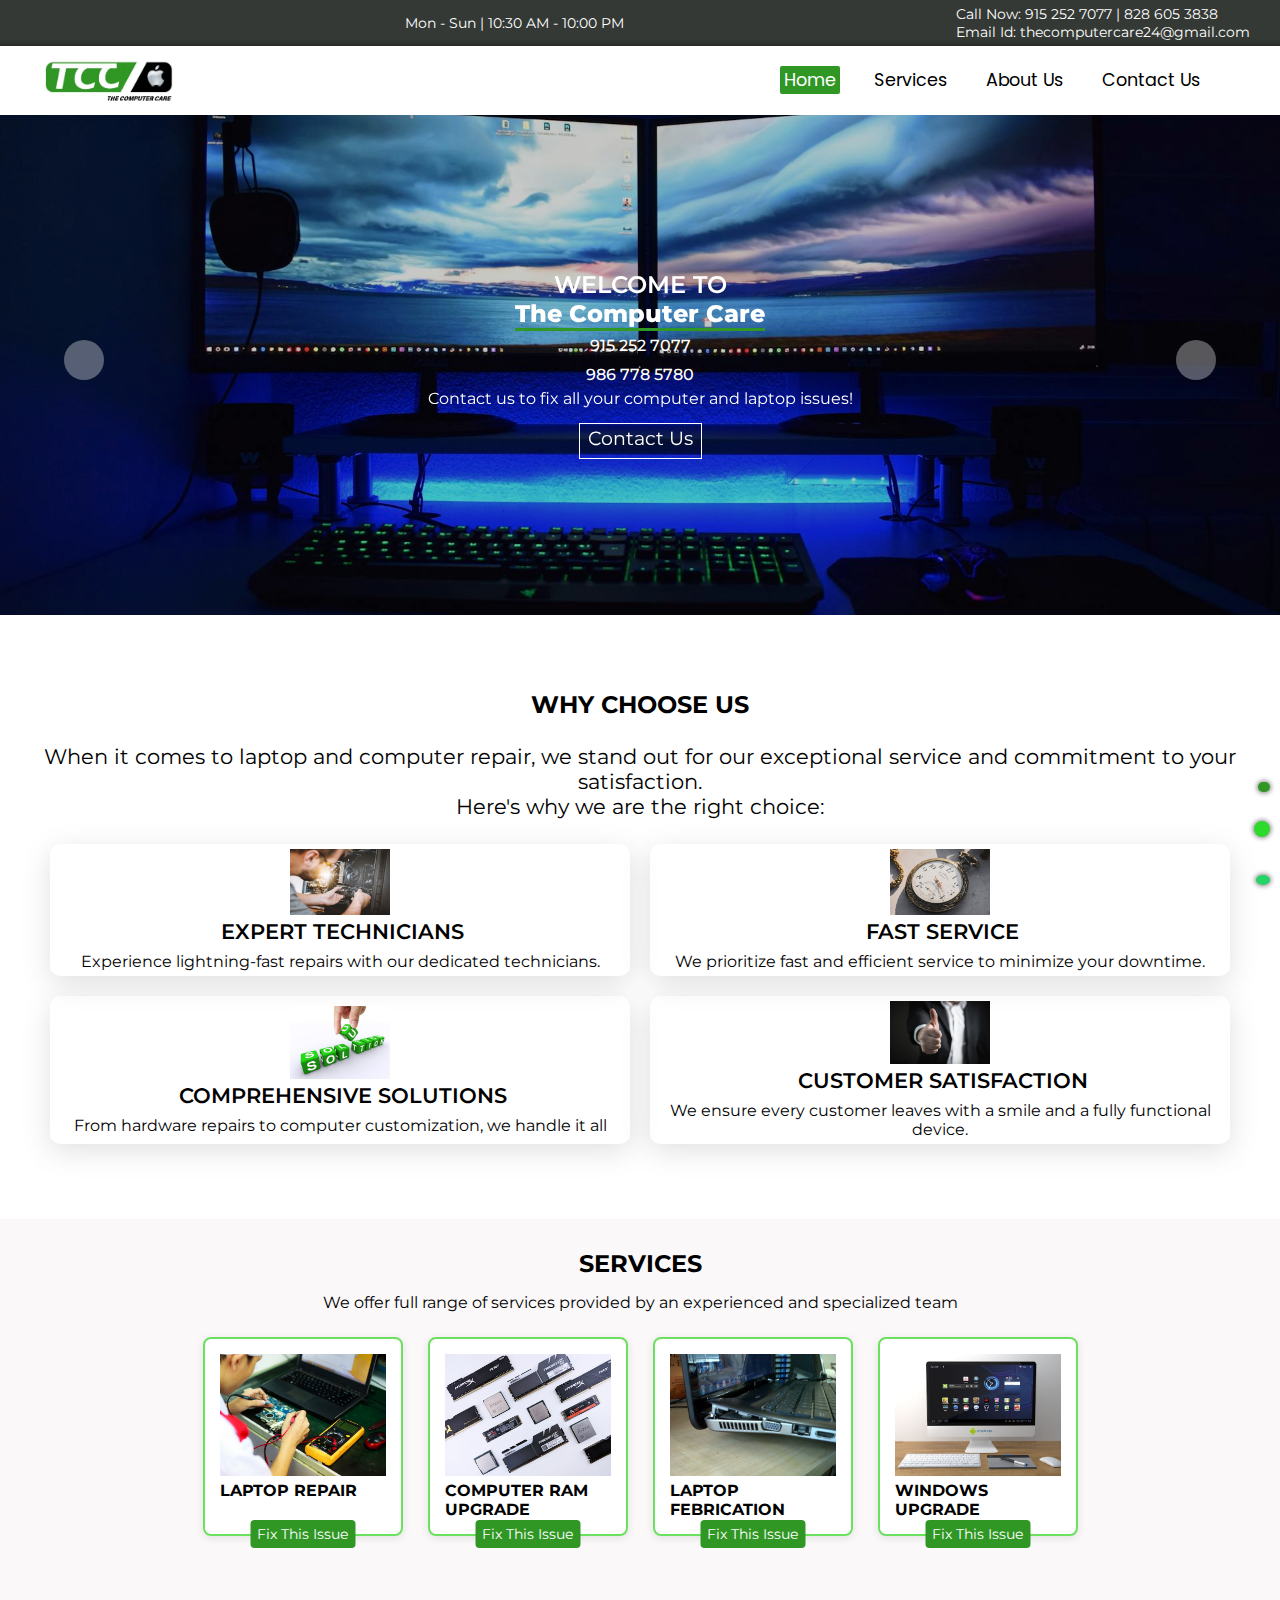
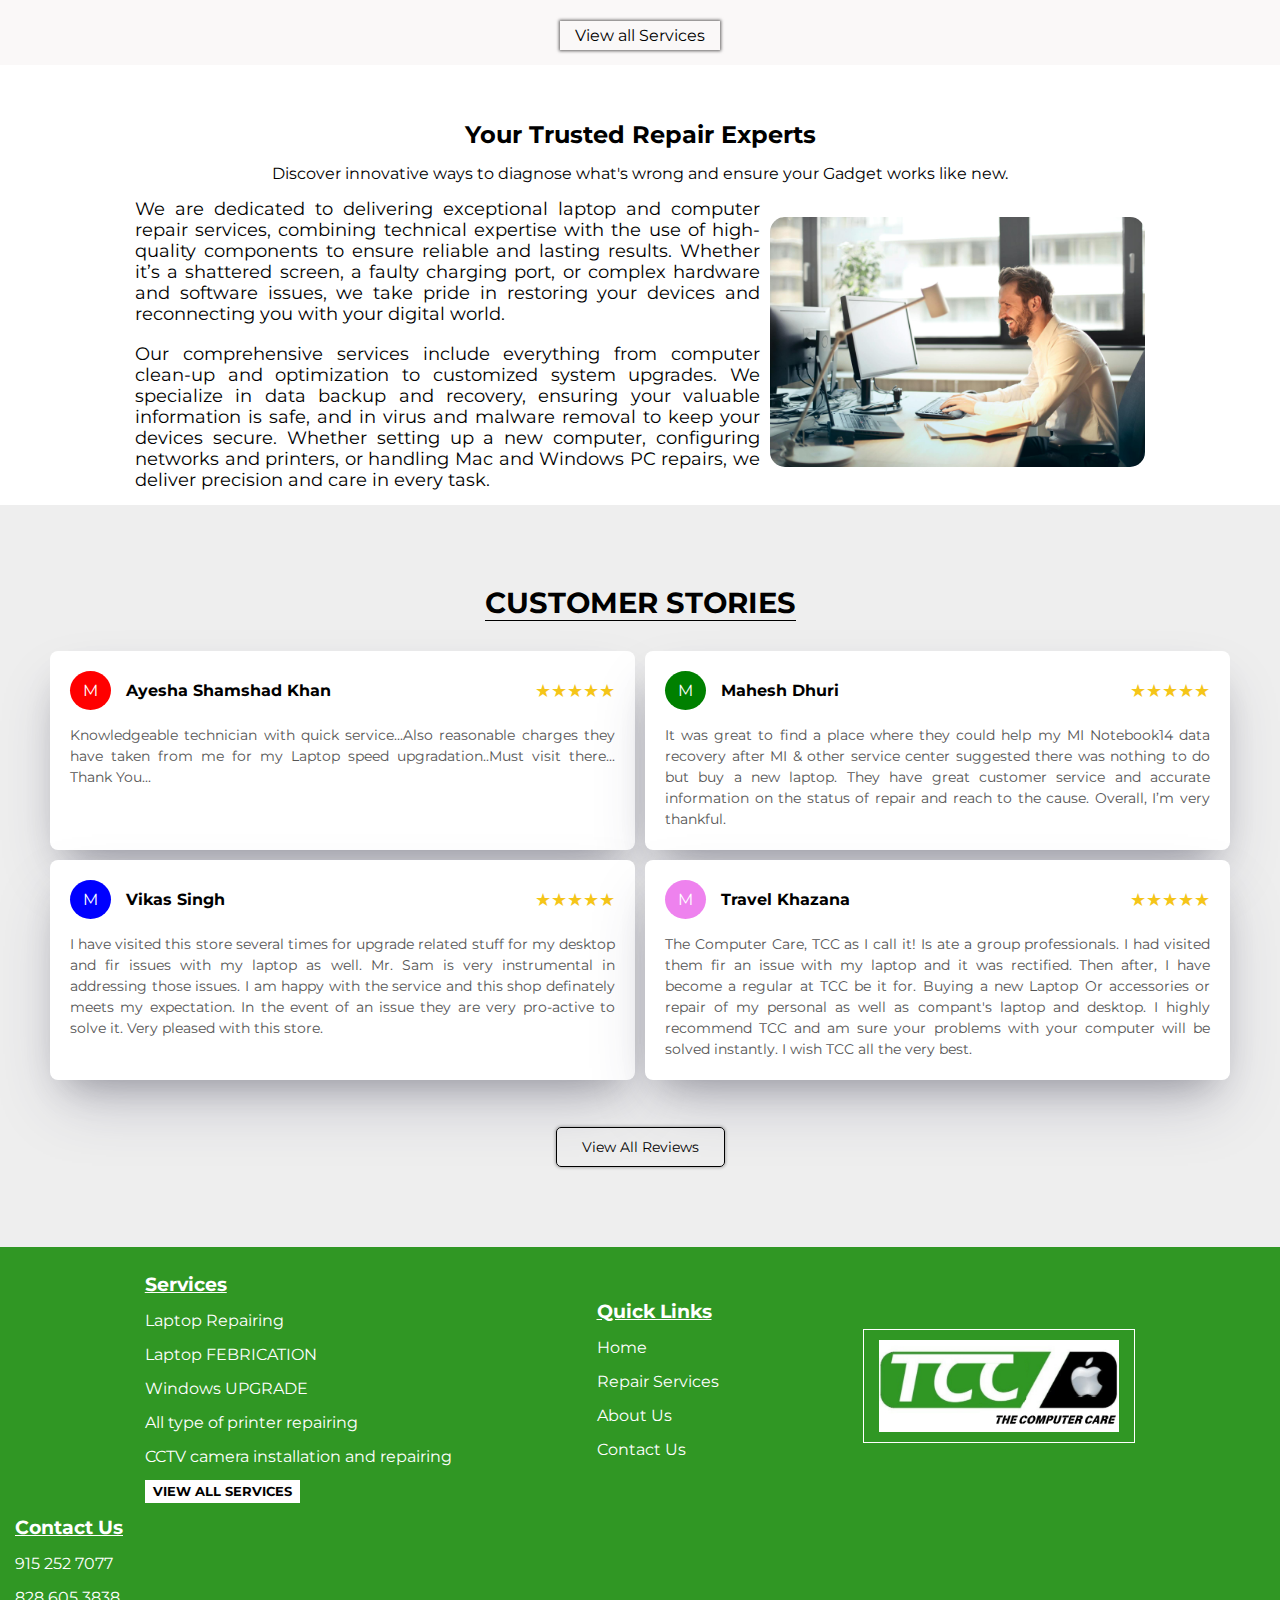
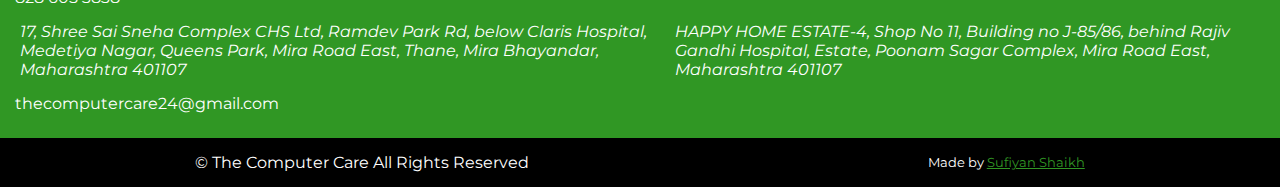
==== commit f651ace7: "The Computer Care" ====
--- a/index.html
+++ b/index.html
@@ -166,8 +166,8 @@
         <a href="tel:+919152527077" class="phoneNumber"
           ><i class="fa-solid fa-phone"></i> 915 252 7077</a
         >
-        <a href="tel:+918286053838" class="phoneNumber"
-          ><i class="fa-solid fa-phone"></i> 828 605 3838</a
+        <a href="tel:+919867785780" class="phoneNumber"
+          ><i class="fa-solid fa-phone"></i> 986 778 5780</a
         >
 
         <p class="bgthirdLetter hidden">
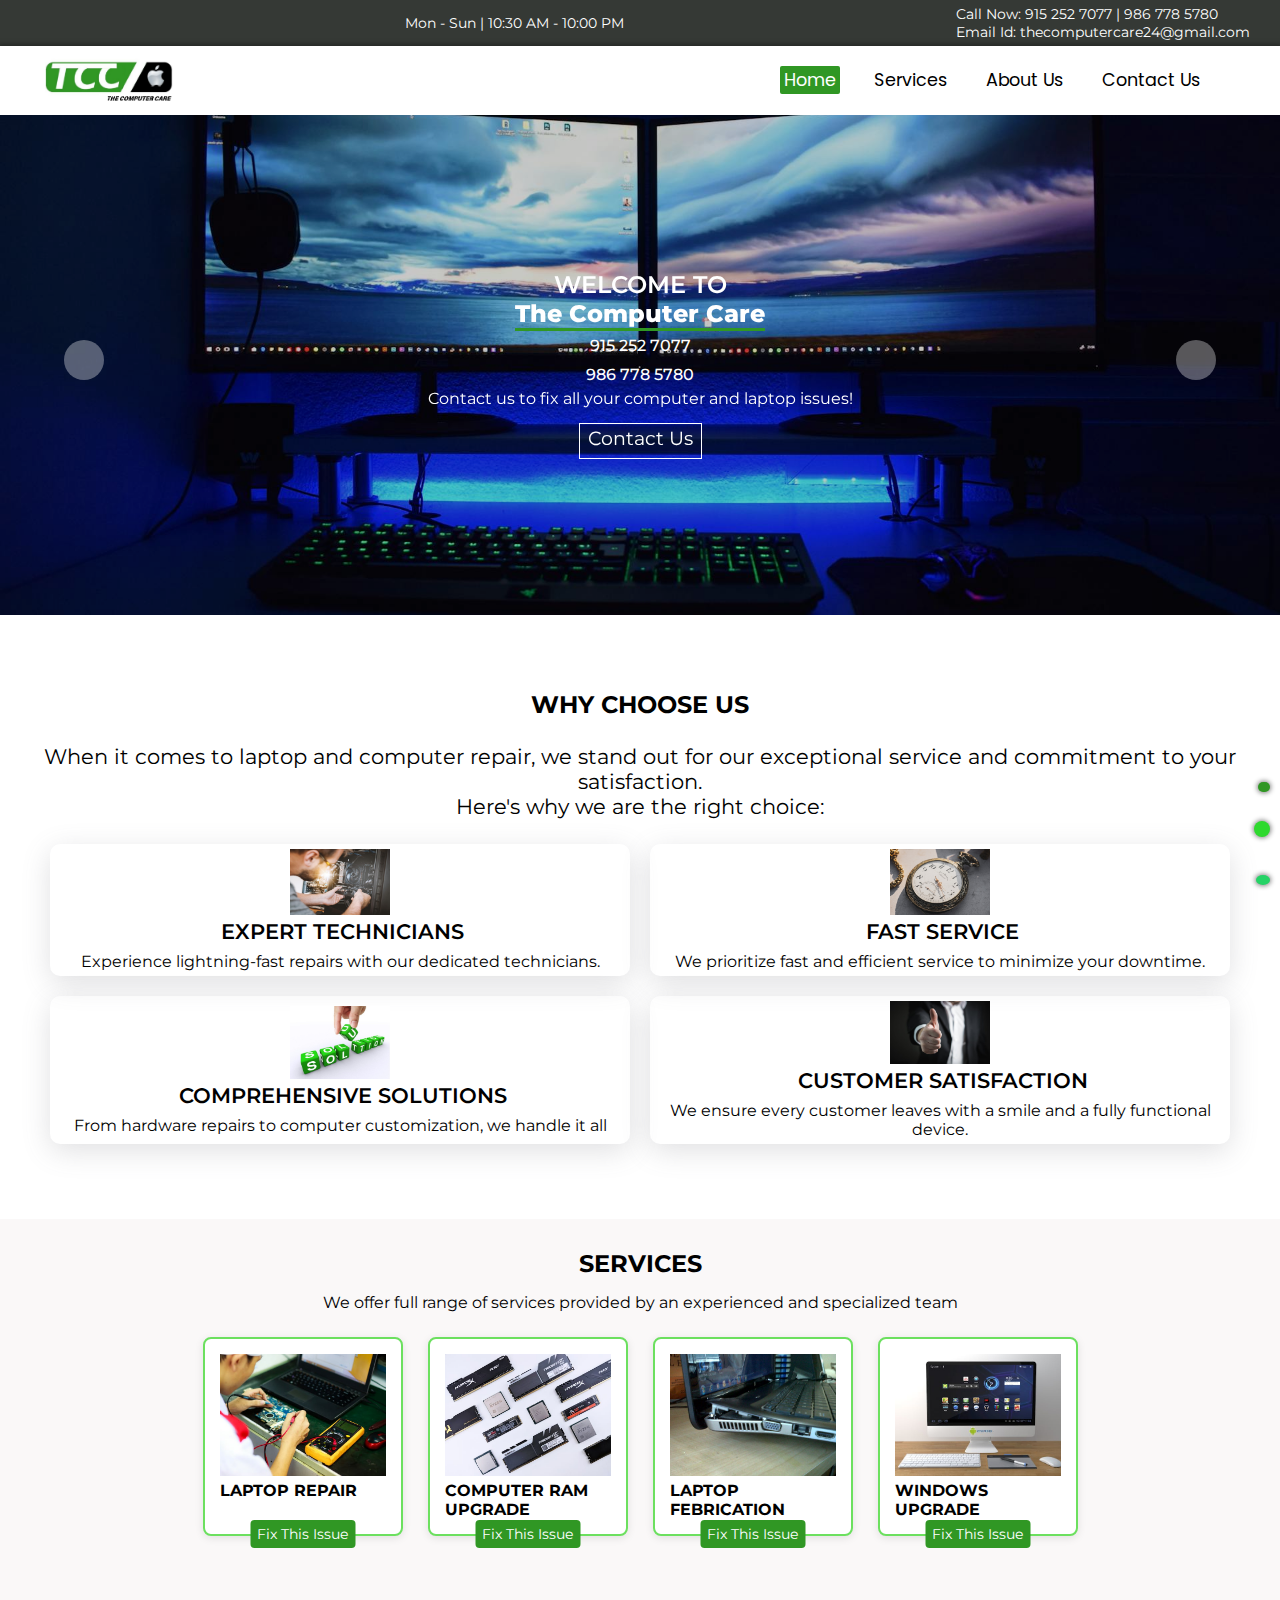
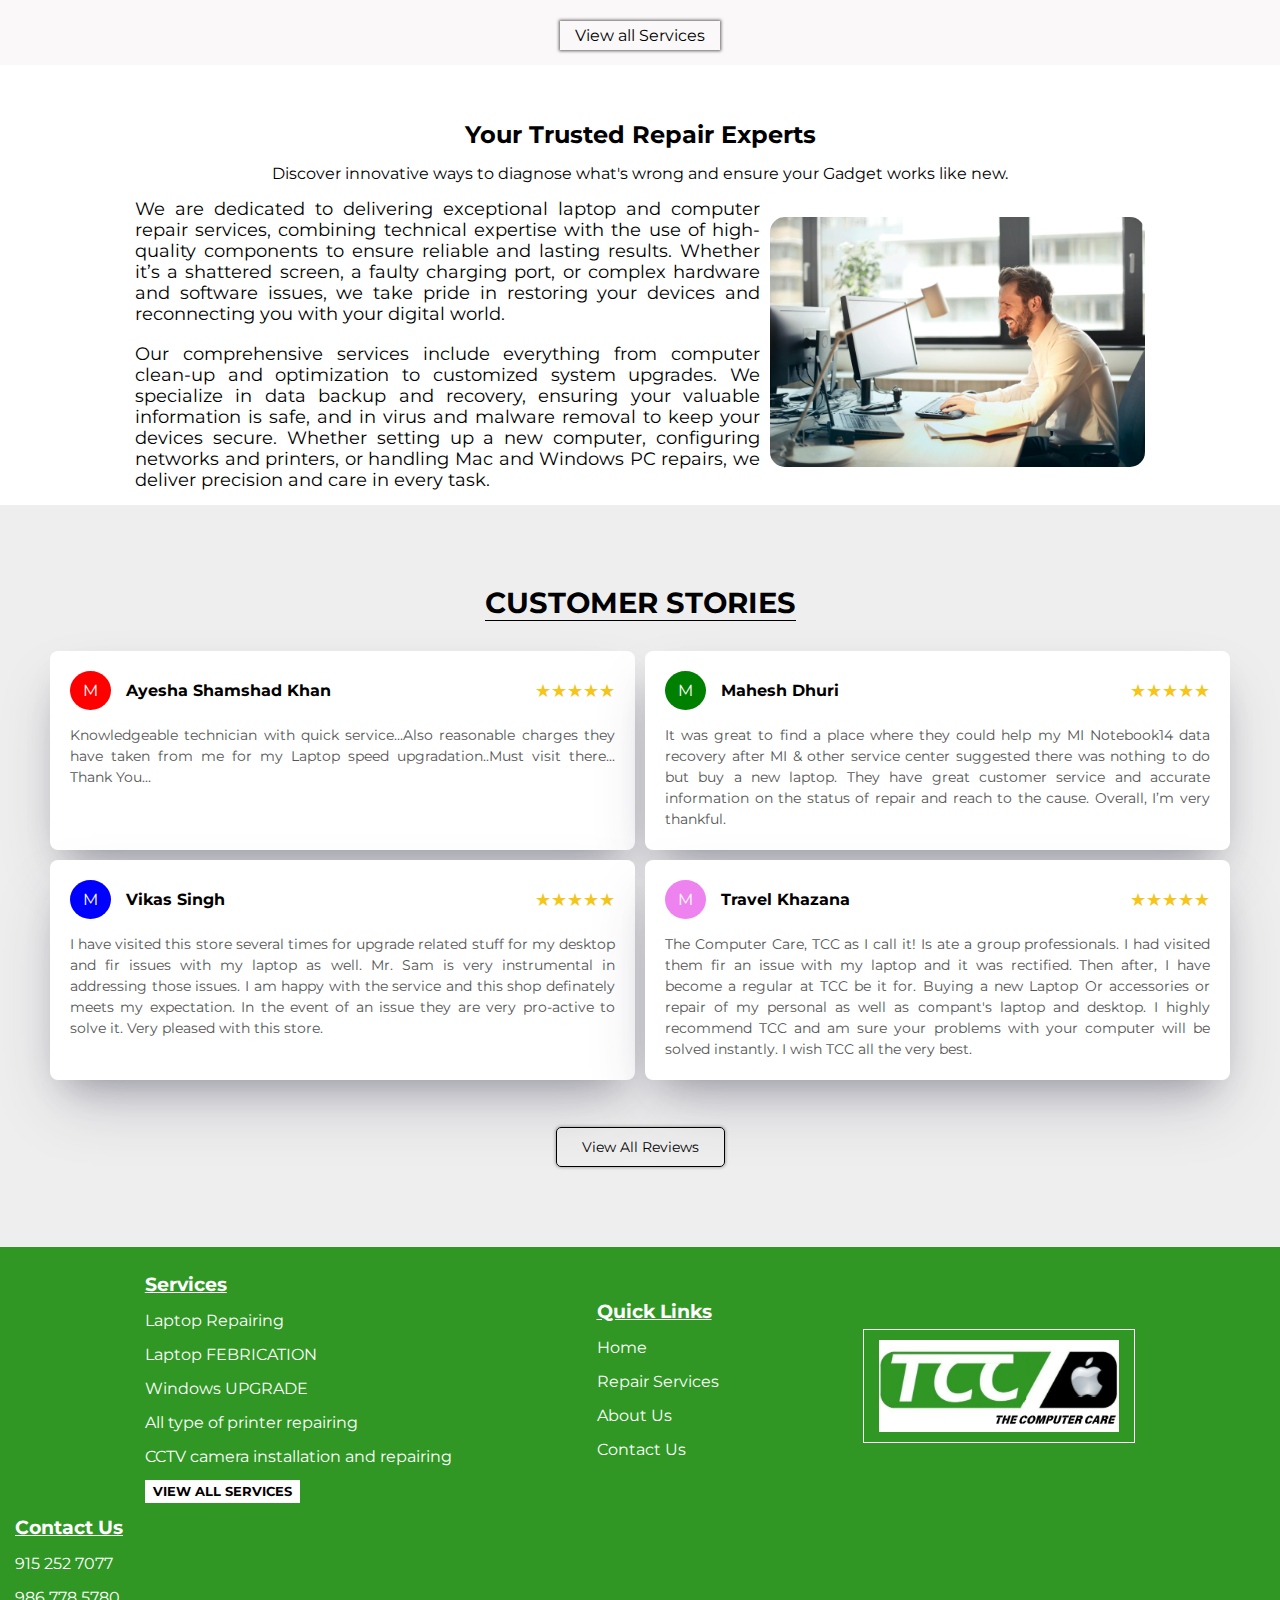
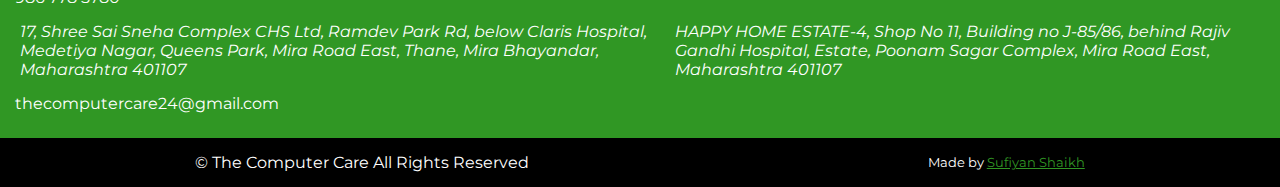
==== commit d094a33a: "The Computer Care" ====
--- a/index.html
+++ b/index.html
@@ -75,7 +75,7 @@
             <label>Call Now: </label
             ><a href="tel:+919152527077"> 915 252 7077</a>
             |
-            <a href="tel:+918286053838">828 605 3838</a>
+            <a href="tel:+919867785780">986 778 5780</a>
           </div>
           <div class="emailId">
             <label>Email Id:</label
@@ -243,11 +243,7 @@
       <div class="subServicesSection">
         <div class="sevicesBox" onclick="gotoWsForLaptopRepair1()">
           <div class="serviceImage">
-            <img
-              src="../images/laptopRepair.jpg"
-              width="250"
-              alt="laptop Image"
-            />
+            <img src="images/laptopRepair.jpg" width="250" alt="laptop Image" />
           </div>
           <strong> Laptop Repair </strong>
           <a class="gotoWsA">Fix This Issue</a>
@@ -259,11 +255,7 @@
           data-name="Speaker Repair"
         >
           <div class="serviceImage">
-            <img
-              src="../images/ramUpgrade.jpg"
-              width="250"
-              alt="laptop Image"
-            />
+            <img src="images/ramUpgrade.jpg" width="250" alt="laptop Image" />
           </div>
           <strong class="serviceItem"> Computer RAM UPGRADE </strong>
           <a class="gotoWsA">Fix This Issue</a>
@@ -272,7 +264,7 @@
         <div class="sevicesBox" onclick="gotoWsForLaptopRepair2()">
           <div class="serviceImage">
             <img
-              src="../images/laptopFabrication.jpg"
+              src="images/laptopFabrication.jpg"
               width="250"
               alt="laptop Image"
             />
@@ -288,7 +280,7 @@
         >
           <div class="serviceImage">
             <img
-              src="../images/operatingSystem.jpg"
+              src="images/operatingSystem.jpg"
               width="250"
               alt="laptop Image"
             />
@@ -459,8 +451,8 @@
         <a href="tel:+919152527077"
           ><i class="fa-solid fa-phone"></i> 915 252 7077</a
         >
-        <a href="tel:+918286053838"
-          ><i class="fa-solid fa-phone"></i> 828 605 3838</a
+        <a href="tel:+919867785780"
+          ><i class="fa-solid fa-phone"></i> 986 778 5780</a
         >
         <address class="TCCaddresses">
           <a href="https://maps.app.goo.gl/mqtj7RavzrbfYgJeA" target="_blank"
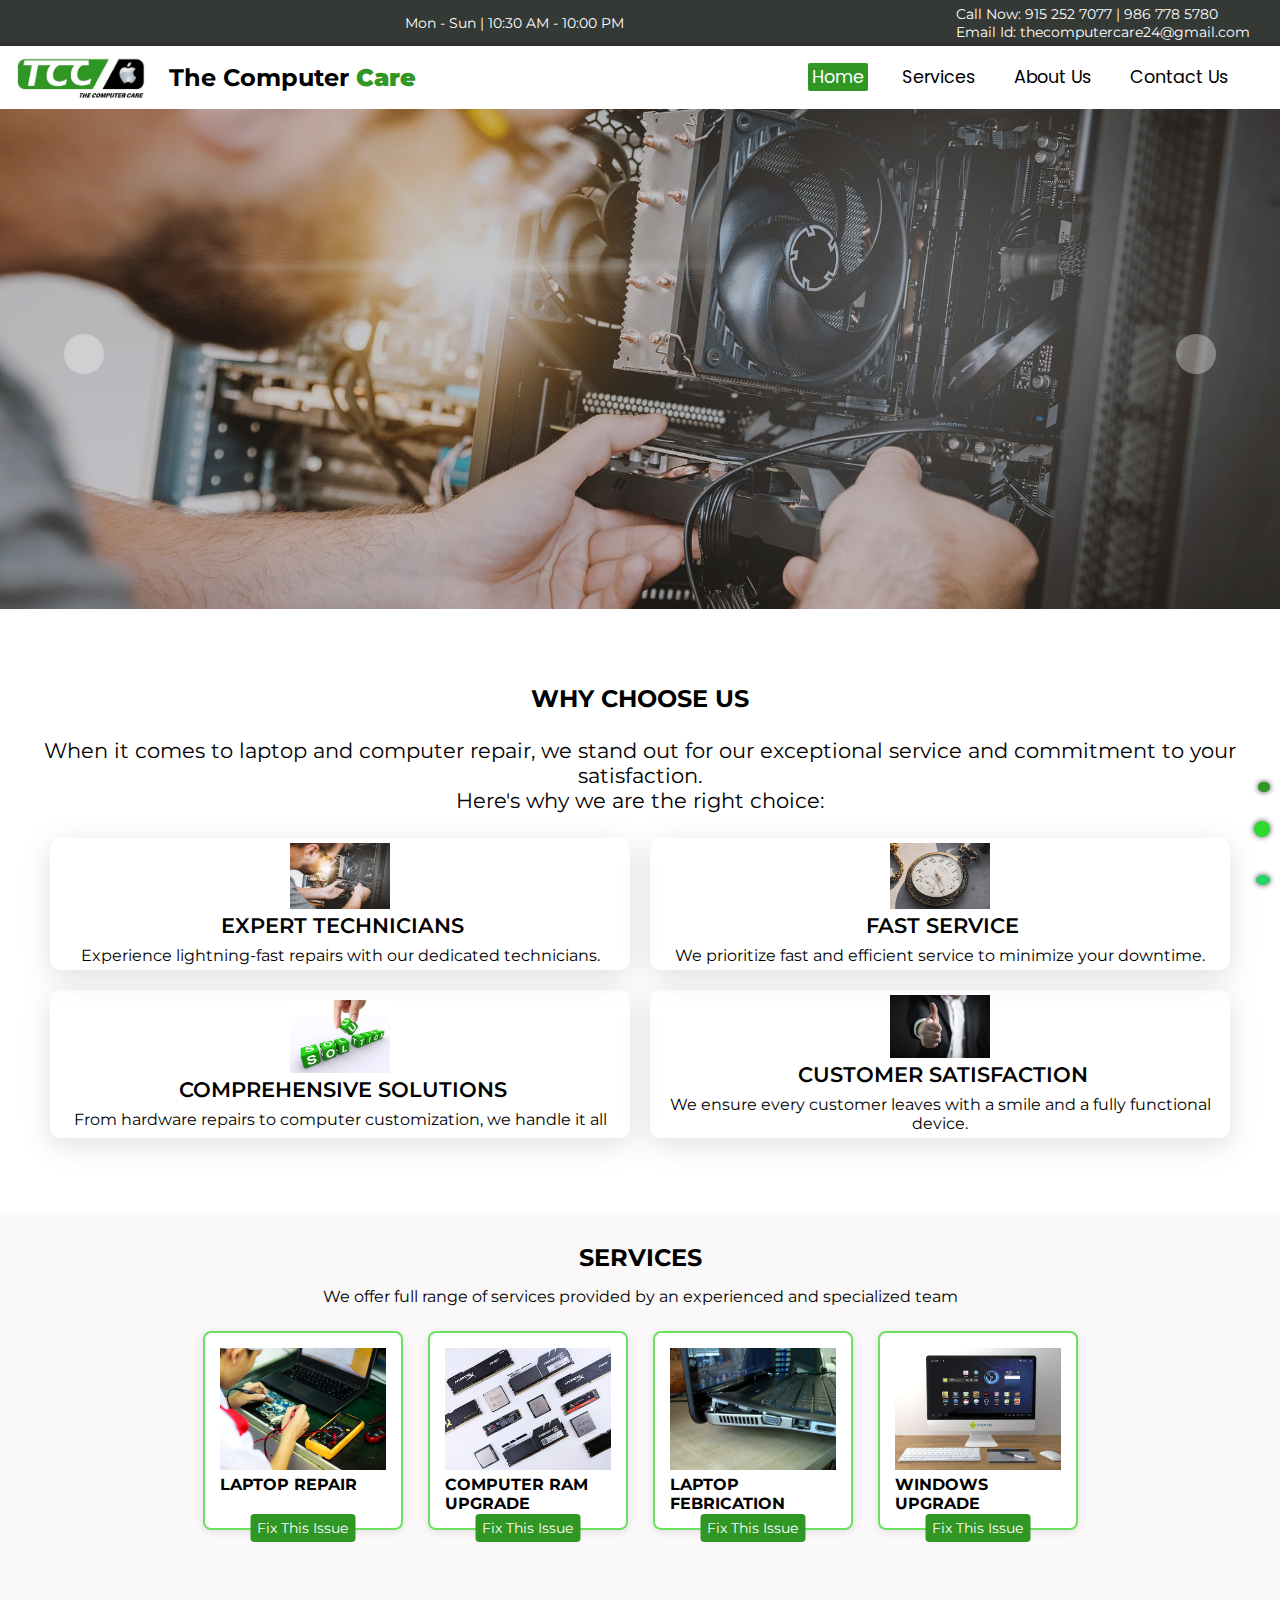
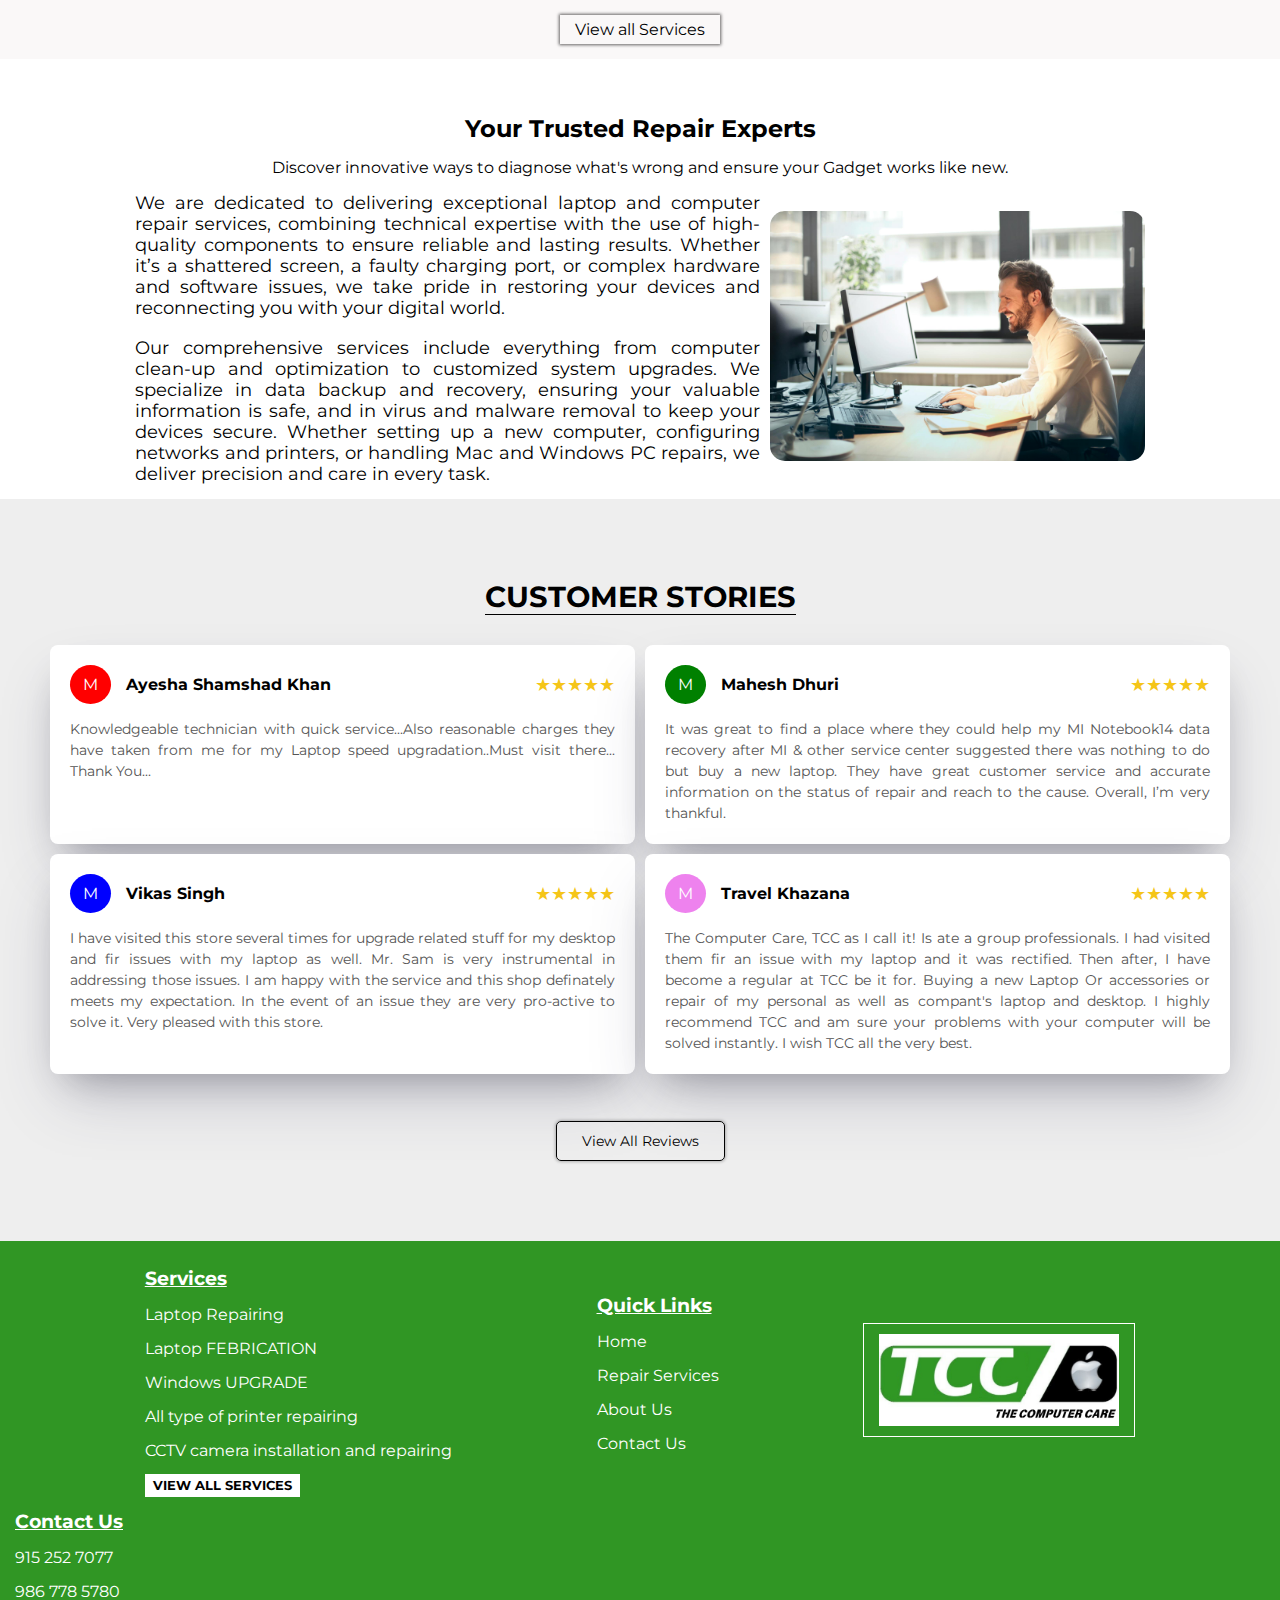
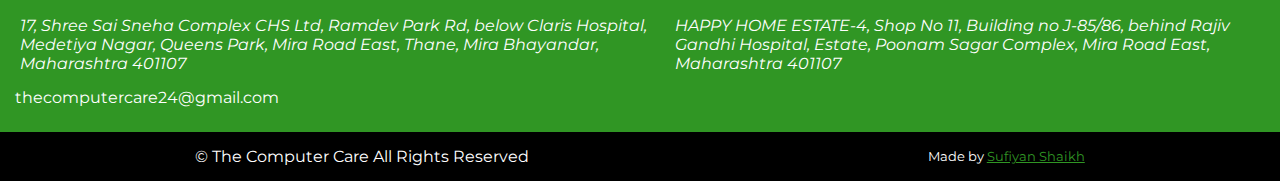
==== commit b7af3b20: "The Computer Care" ====
--- a/index.html
+++ b/index.html
@@ -96,8 +96,11 @@
             Best Computer and Laptop Repair Service in Mira road | The Computer
             Care
           </h1>
-          <img src="images/TCC Logo.png" alt="Logo"
-        /></a>
+
+          <img src="images/TCC Logo.png" alt="Logo" />
+          <h2 class="logoTCCName">The Computer <b>Care </b></h2>
+        </a>
+
         <ul class="ulBar">
           <li>
             <a href="index.html" class="onHome"
@@ -135,7 +138,7 @@
         <span class="bgShade"></span>
         <div class="list">
           <div class="item">
-            <img src="images/wallapaperComputer.jpg" alt="images" />
+            <img src="images/WallpaperRpair.jpg" alt="images" />
           </div>
           <div class="item">
             <img src="images/WlpLaptop.jpg" alt="images" />
@@ -159,7 +162,7 @@
         </ul>
       </div>
 
-      <div class="bgImgSection">
+      <!-- <div class="bgImgSection">
         <strong class="bgFirstLetter hidden"> Welcome to </strong>
         <h1 class="bgSecondLetter hidden">The Computer Care</h1>
 
@@ -174,7 +177,7 @@
           Contact us to fix all your computer and laptop issues!
         </p>
         <a href="html/contact.html" class="btnWithWords hidden"> Contact Us </a>
-      </div>
+      </div> -->
     </section>
     <!-- Why choose Us -->
     <section class="chooseUsSection">
--- a/style/style.css
+++ b/style/style.css
@@ -1,4 +1,4 @@
-@import url("https://fonts.googleapis.com/css2?family=Kanit:ital,wght@0,100;0,200;0,300;0,400;0,500;0,600;0,700;0,800;0,900;1,100;1,200;1,300;1,400;1,500;1,600;1,700;1,800;1,900&family=League+Gothic&family=Montserrat:ital,wght@0,100..900;1,100..900&family=Playwrite+AU+VIC+Guides&family=Poppins:ital,wght@0,100;0,200;0,300;0,400;0,500;0,600;0,700;0,800;0,900;1,100;1,200;1,300;1,400;1,500;1,600;1,700;1,800;1,900&family=Roboto:ital,wght@0,100;0,300;0,400;0,500;0,700;0,900;1,100;1,300;1,400;1,500;1,700;1,900&family=Satisfy&display=swap");
+@import url("https://fonts.googleapis.com/css2?family=Great+Vibes&family=Kanit:ital,wght@0,100;0,200;0,300;0,400;0,500;0,600;0,700;0,800;0,900;1,100;1,200;1,300;1,400;1,500;1,600;1,700;1,800;1,900&family=League+Gothic&family=Montserrat:ital,wght@0,100..900;1,100..900&family=Playwrite+AU+VIC+Guides&family=Poppins:ital,wght@0,100;0,200;0,300;0,400;0,500;0,600;0,700;0,800;0,900;1,100;1,200;1,300;1,400;1,500;1,600;1,700;1,800;1,900&family=Roboto:ital,wght@0,100;0,300;0,400;0,500;0,700;0,900;1,100;1,300;1,400;1,500;1,700;1,900&family=Satisfy&display=swap");
 * {
   margin: 0;
   padding: 0;
@@ -8,22 +8,22 @@
 }
 
 .onHome {
-  background-color: #309724;
+  background-color: #309624;
   color: #fff;
 }
 
 .onContact {
-  background-color: #309724;
+  background-color: #309624;
   color: #fff;
 }
 
 .onAbout {
-  background-color: #309724;
+  background-color: #309624;
   color: #fff;
 }
 
 .onRepairService {
-  background-color: #309724;
+  background-color: #309624;
   color: #fff;
 }
 
@@ -86,9 +86,9 @@
   justify-content: center;
   align-items: center;
   justify-content: space-between;
-  padding: 5px 30px;
+  padding: 2px;
   box-shadow: 0px 0px 5px 2px rgba(0, 0, 0, 0.3137254902);
-  z-index: 111;
+  z-index: 1111;
 }
 .mainSectionNavabar .pureNavbar .LogoNameImg {
   padding: 5px 15px;
@@ -99,6 +99,13 @@
 }
 .mainSectionNavabar .pureNavbar .LogoNameImg img {
   width: 8rem;
+}
+.mainSectionNavabar .pureNavbar .LogoNameImg .logoTCCName {
+  margin-left: 1.5rem;
+  font-family: "Montserrat", serif;
+}
+.mainSectionNavabar .pureNavbar .LogoNameImg .logoTCCName b {
+  color: #309624;
 }
 .mainSectionNavabar .pureNavbar .ulBar {
   display: flex;
@@ -123,7 +130,7 @@
 }
 .mainSectionNavabar .pureNavbar .ulBar li a::before {
   content: "";
-  background-color: #309724;
+  background-color: #309624;
   top: 0px;
   left: 0px;
   width: 0%;
@@ -157,7 +164,7 @@
   overflow: hidden;
 }
 
-@media screen and (max-width: 922px) {
+@media screen and (max-width: 969px) {
   .mainSectionNavabar .emailPhoneIconTiming .socioicons a {
     font-size: 1.1rem;
   }
@@ -174,6 +181,10 @@
     z-index: 222222;
     border: 1px solid transparent;
     transition: border 0.5s ease-in-out;
+  }
+  .mainSectionNavabar .pureNavbar .LogoNameImg .logoTCCName {
+    margin-left: 5px;
+    font-size: 1rem;
   }
   .mainSectionNavabar .pureNavbar .borderforLogoNameImg {
     border: 1px solid #000;
@@ -195,9 +206,6 @@
     border-bottom: 1px solid;
     padding: 5px;
   }
-  .mainSectionNavabar .pureNavbar .ulBar li a {
-    color: #000;
-  }
   .mainSectionNavabar .pureNavbar .ulBar li a i {
     display: inline-block;
   }
@@ -215,14 +223,14 @@
   .mainSectionNavabar .pureNavbar .ulBar.ulBarActive {
     top: 0px;
     height: 100%;
-    border: 1px solid #309724;
+    border: 1px solid #309624;
     border-left: none;
     z-index: 111111;
   }
   .mainSectionNavabar .pureNavbar .menuToggle {
     display: block;
     position: absolute;
-    top: 19px;
+    top: 20px;
     right: 20px;
     margin-left: -90px;
     width: 30px;
@@ -272,6 +280,16 @@
     font-size: 0.9em;
   }
 }
+@media screen and (max-width: 398px) {
+  .mainSectionNavabar .pureNavbar .LogoNameImg .logoTCCName {
+    font-size: 0.8rem;
+  }
+}
+@media screen and (max-width: 331px) {
+  .mainSectionNavabar .pureNavbar .LogoNameImg .logoTCCName {
+    font-size: 0.6rem;
+  }
+}
 /* SlideShow Section */
 .bgMainSection {
   position: relative;
@@ -283,7 +301,6 @@
   margin: auto;
   position: relative;
   overflow: hidden;
-  /* Hide Btn When Cross Click */
 }
 .bgMainSection .slider .bgShade {
   position: absolute;
@@ -335,9 +352,6 @@
 }
 .bgMainSection .slider .nextBtn {
   right: 5%;
-}
-.bgMainSection .slider .hideOnNavVisi {
-  display: none;
 }
 .bgMainSection .slider .dots {
   position: absolute;
@@ -380,6 +394,34 @@
   padding: 15px;
   color: #fff;
   text-align: center;
+  /* .hidden {
+    opacity: 0;
+    filter: blur(5px);
+    transform: translateY(-100%);
+    transition: 0.5s ease-in-out;
+  }
+
+  .bgFirstLetter {
+    text-transform: uppercase;
+    transition-delay: 100ms;
+  }
+  .bgSecondLetter {
+    transition-delay: 400ms;
+    border-bottom: 3px solid $primaryColor;
+    font-size: 1.5rem;
+  }
+  .bgthirdLetter {
+    transition-delay: 700ms;
+  }
+  .btnWithWords {
+    transition-delay: transform 900ms;
+  }
+
+  .show {
+    opacity: 1;
+    filter: blur(0);
+    transform: translateY(0);
+  } */
 }
 .bgMainSection .bgImgSection strong {
   font-size: 1.5rem;
@@ -412,33 +454,7 @@
   padding: 2px 8px;
 }
 .bgMainSection .bgImgSection .btnWithWords:hover {
-  background: #309724;
-}
-.bgMainSection .bgImgSection .hidden {
-  opacity: 0;
-  filter: blur(5px);
-  transform: translateY(-100%);
-  transition: 0.5s ease-in-out;
-}
-.bgMainSection .bgImgSection .bgFirstLetter {
-  text-transform: uppercase;
-  transition-delay: 100ms;
-}
-.bgMainSection .bgImgSection .bgSecondLetter {
-  transition-delay: 400ms;
-  border-bottom: 3px solid #309724;
-  font-size: 1.5rem;
-}
-.bgMainSection .bgImgSection .bgthirdLetter {
-  transition-delay: 700ms;
-}
-.bgMainSection .bgImgSection .btnWithWords {
-  transition-delay: transform 900ms;
-}
-.bgMainSection .bgImgSection .show {
-  opacity: 1;
-  filter: blur(0);
-  transform: translateY(0);
+  background: #309624;
 }
 
 @media screen and (max-width: 768px) {
@@ -619,7 +635,7 @@
 }
 .servicesSection .subServicesSection .sevicesBox:hover {
   transform: scale(1.02);
-  border: 2px solid #309724;
+  border: 2px solid #309624;
 }
 .servicesSection .subServicesSection .sevicesBox strong {
   text-transform: uppercase;
@@ -629,7 +645,7 @@
 }
 .servicesSection .subServicesSection .sevicesBox .gotoWsA {
   font-size: 0.9em;
-  background-color: #309724;
+  background-color: #309624;
   text-align: center;
   padding: 5px 2px;
   border-radius: 4px;
@@ -643,7 +659,7 @@
   cursor: pointer;
 }
 .servicesSection .subServicesSection .sevicesBox .gotoWsA:hover {
-  background-color: #309724;
+  background-color: #309624;
 }
 .servicesSection .allServices {
   margin-top: 85px;
@@ -660,7 +676,7 @@
   transition: color, background-color 0.3s ease-in-out;
 }
 .servicesSection .allServices a:hover {
-  background-color: #309724;
+  background-color: #309624;
   color: #fff;
 }
 
@@ -785,7 +801,7 @@
   border: none;
   font-family: sans-serif;
   box-shadow: 0px 0px 3px 1px rgba(0, 0, 0, 0.2588235294);
-  background-color: #309724;
+  background-color: #309624;
   color: #fff;
   transition: box-shadow 0.3s ease;
 }
@@ -803,7 +819,7 @@
   transition: background 0.3s ease-in-out, color 0.3s ease-in-out;
 }
 .reviewSection .viewAllReviews:hover {
-  background: #309724;
+  background: #309624;
   color: #fff;
 }
 
@@ -854,7 +870,7 @@
 }
 /* footerSection */
 .footerSection {
-  background: #309724;
+  background: #309624;
   color: #fff;
   display: flex;
   justify-content: center;
@@ -985,7 +1001,7 @@
   box-shadow: 0px 0px 5px 1px rgba(0, 0, 0, 0.4980392157);
   border-radius: 50%;
   cursor: pointer;
-  z-index: 1;
+  z-index: 11;
   -webkit-user-select: none;
      -moz-user-select: none;
           user-select: none;
@@ -1036,12 +1052,13 @@
   position: fixed;
   bottom: 108px;
   right: 10px;
-  background-color: #309724;
+  background-color: #309624;
   color: #fff;
   padding: 5px 6px;
   box-shadow: 0px 0px 5px 1px rgba(0, 0, 0, 0.4980392157);
   border-radius: 5px;
-  z-index: 1;
+  z-index: 11;
+  cursor: pointer;
 }
 .gotoTop i {
   font-size: 1.7em;
@@ -1051,6 +1068,6 @@
   font-size: 0.8rem;
 }
 .authorName a {
-  color: #309724;
+  color: #309624;
   text-decoration: underline;
 }/*# sourceMappingURL=style.css.map */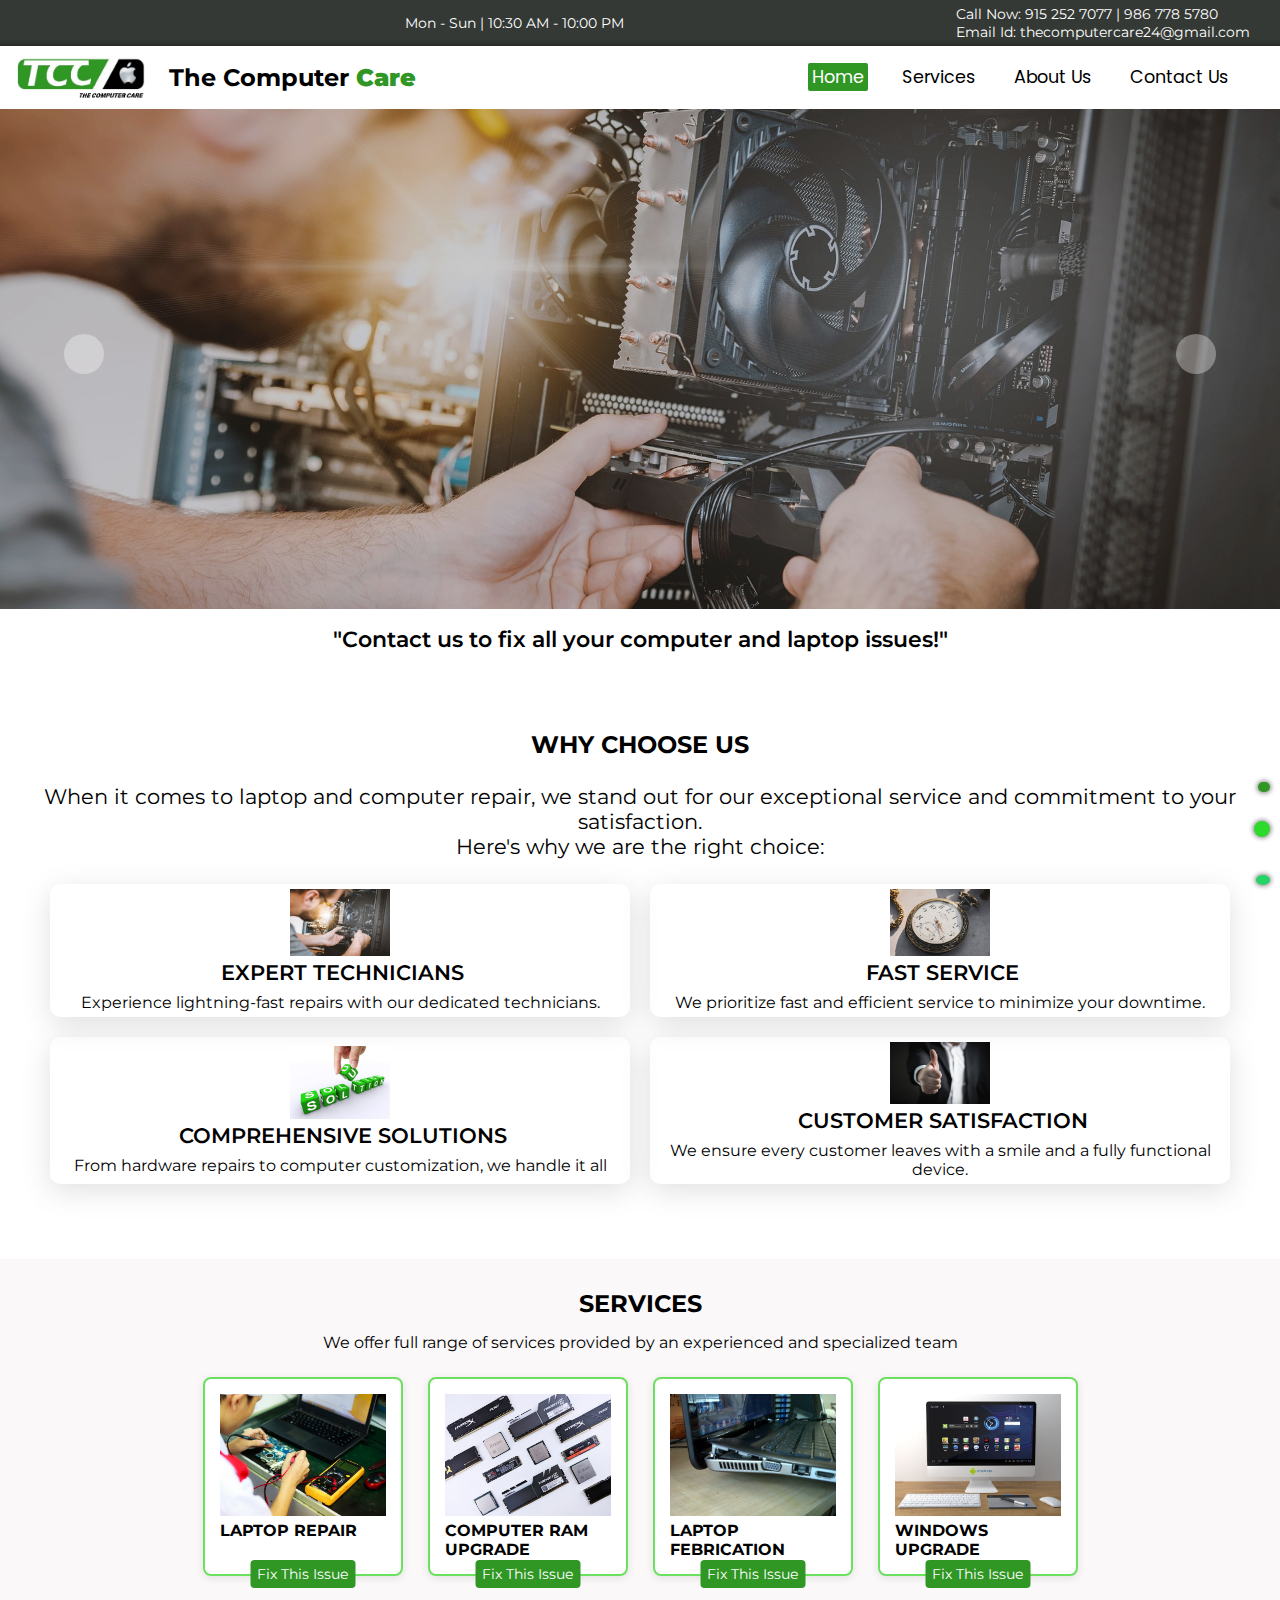
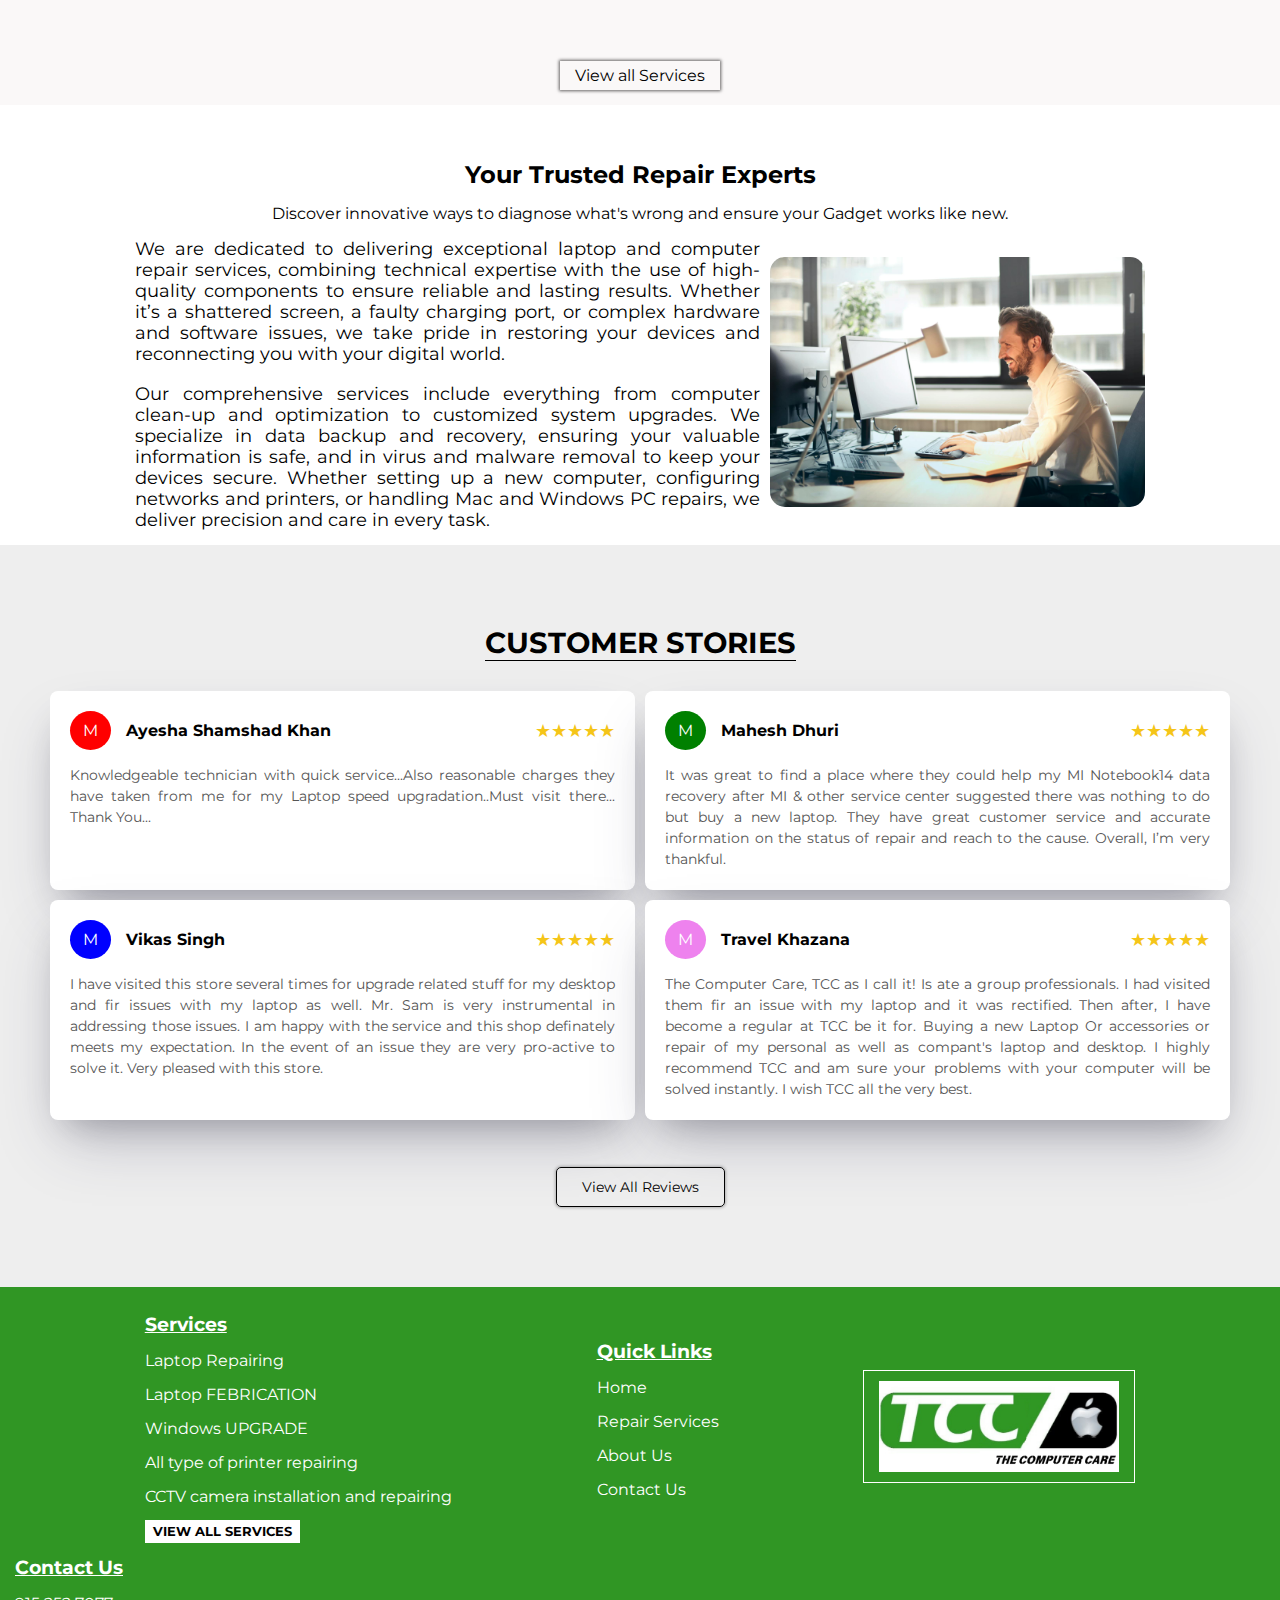
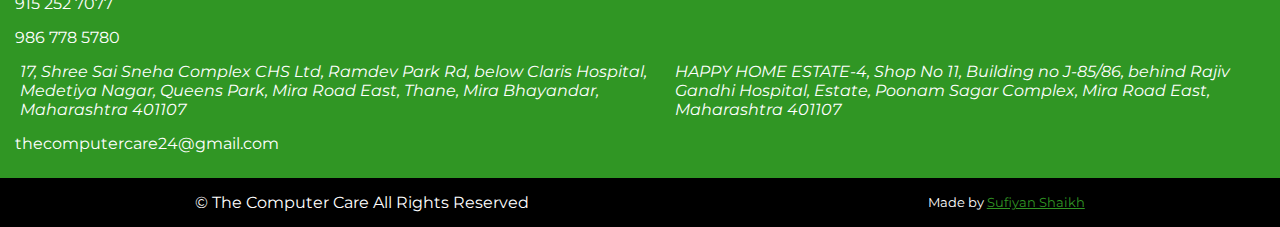
==== commit 3bad60e1: "The Computer Care" ====
--- a/index.html
+++ b/index.html
@@ -179,6 +179,10 @@
         <a href="html/contact.html" class="btnWithWords hidden"> Contact Us </a>
       </div> -->
     </section>
+
+    <p class="tagline">
+      "Contact us to fix all your computer and laptop issues!"
+    </p>
     <!-- Why choose Us -->
     <section class="chooseUsSection">
       <strong class="strongHead">WHY CHOOSE US</strong>
@@ -532,6 +536,5 @@
     <script src="script/scriptTwo.js"></script>
     <script src="script/script.js"></script>
     <script src="script/gotoWsApp.js"></script>
-    <script src="script/animateonscroll.js"></script>
   </body>
 </html>
--- a/style/style.css
+++ b/style/style.css
@@ -240,7 +240,7 @@
     justify-content: center;
     align-items: center;
     margin-bottom: 15px;
-    z-index: 222222;
+    z-index: 22222222222;
   }
   .mainSectionNavabar .pureNavbar .menuToggle::before {
     content: "";
@@ -470,14 +470,7 @@
 }
 @media screen and (max-width: 496px) {
   .bgMainSection .slider .Btn {
-    top: 85%;
     font-size: 1rem;
-  }
-  .bgMainSection .slider .prevBtn {
-    left: 103px;
-  }
-  .bgMainSection .slider .nextBtn {
-    right: 105px;
   }
   .bgMainSection .bgImgSection strong {
     font-size: 0.9rem;
@@ -489,14 +482,7 @@
 }
 @media screen and (max-width: 292px) {
   .bgMainSection .slider .Btn {
-    top: 85%;
     font-size: 1rem;
-  }
-  .bgMainSection .slider .prevBtn {
-    left: 75px;
-  }
-  .bgMainSection .slider .nextBtn {
-    right: 75px;
   }
   .bgMainSection .bgImgSection .btnWithWords {
     height: 20px;
@@ -504,6 +490,22 @@
   .bgMainSection .bgImgSection .btnWithWords strong {
     font-size: 0.7em;
     margin-top: 3px;
+  }
+}
+.tagline {
+  margin-top: 0.9rem;
+  display: flex;
+  justify-content: center;
+  align-items: center;
+  font-weight: 600;
+  text-align: center;
+  padding: 2px;
+  font-size: 1.4rem;
+}
+
+@media screen and (max-width: 500px) {
+  .tagline {
+    font-size: 1.2rem;
   }
 }
 /* Why Choose Us Section */
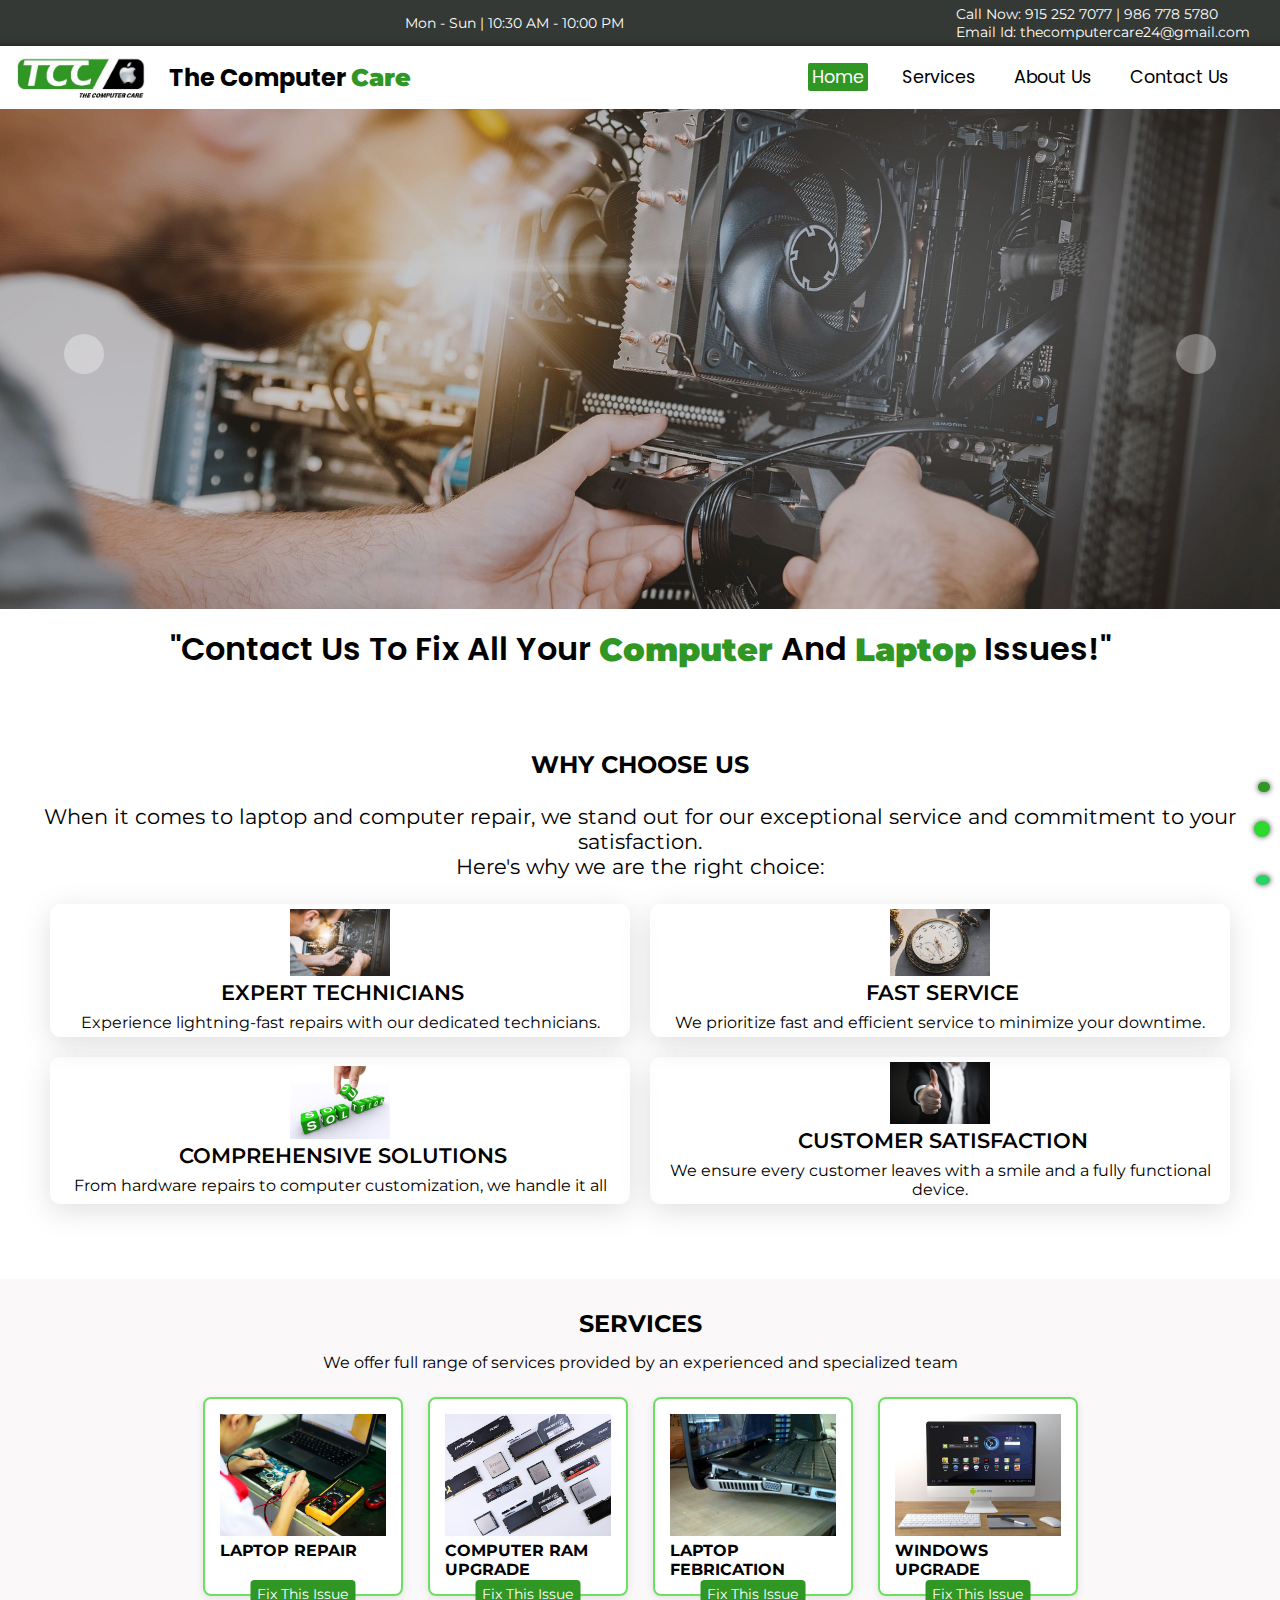
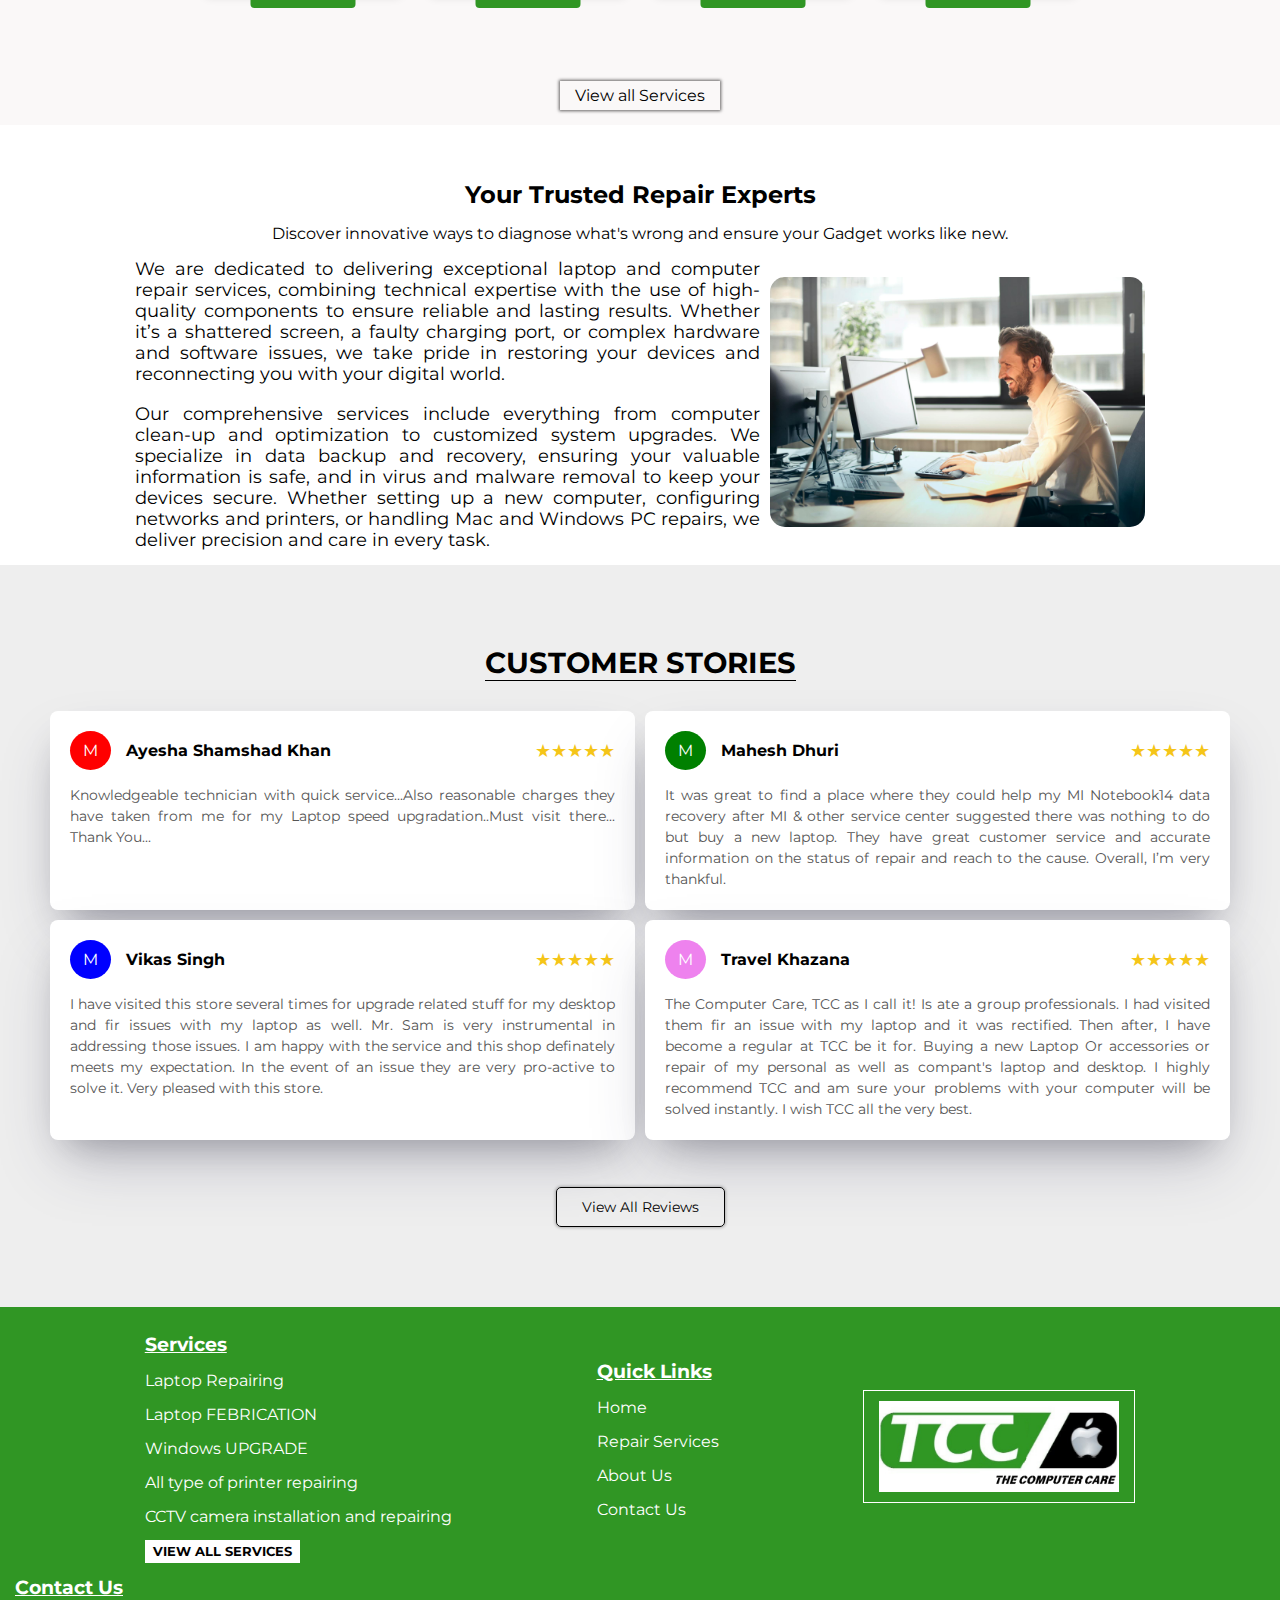
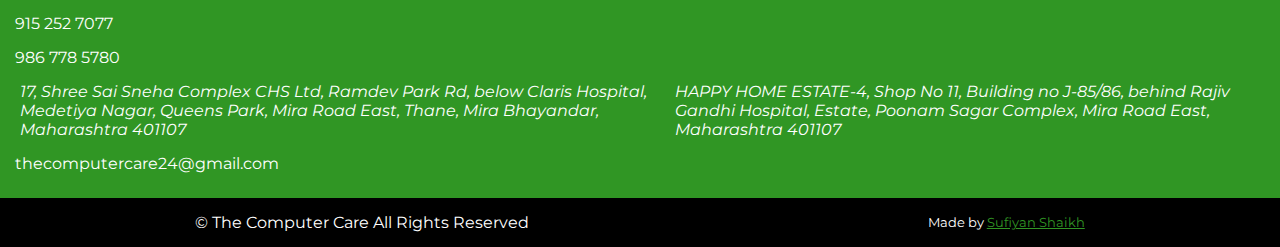
==== commit ab01d40a: "The Computer Care" ====
--- a/index.html
+++ b/index.html
@@ -181,7 +181,7 @@
     </section>
 
     <p class="tagline">
-      "Contact us to fix all your computer and laptop issues!"
+      "Contact us to fix all your <b> computer </b> and <b> laptop </b> issues!"
     </p>
     <!-- Why choose Us -->
     <section class="chooseUsSection">
--- a/style/style.css
+++ b/style/style.css
@@ -102,7 +102,7 @@
 }
 .mainSectionNavabar .pureNavbar .LogoNameImg .logoTCCName {
   margin-left: 1.5rem;
-  font-family: "Montserrat", serif;
+  font-family: "poppins", sans-serif;
 }
 .mainSectionNavabar .pureNavbar .LogoNameImg .logoTCCName b {
   color: #309624;
@@ -500,7 +500,14 @@
   font-weight: 600;
   text-align: center;
   padding: 2px;
-  font-size: 1.4rem;
+  font-size: 2rem;
+  text-transform: capitalize;
+  font-family: "poppins", sans-serif;
+}
+.tagline b {
+  color: #309624;
+  margin-left: 8px;
+  margin-right: 8px;
 }
 
 @media screen and (max-width: 500px) {
